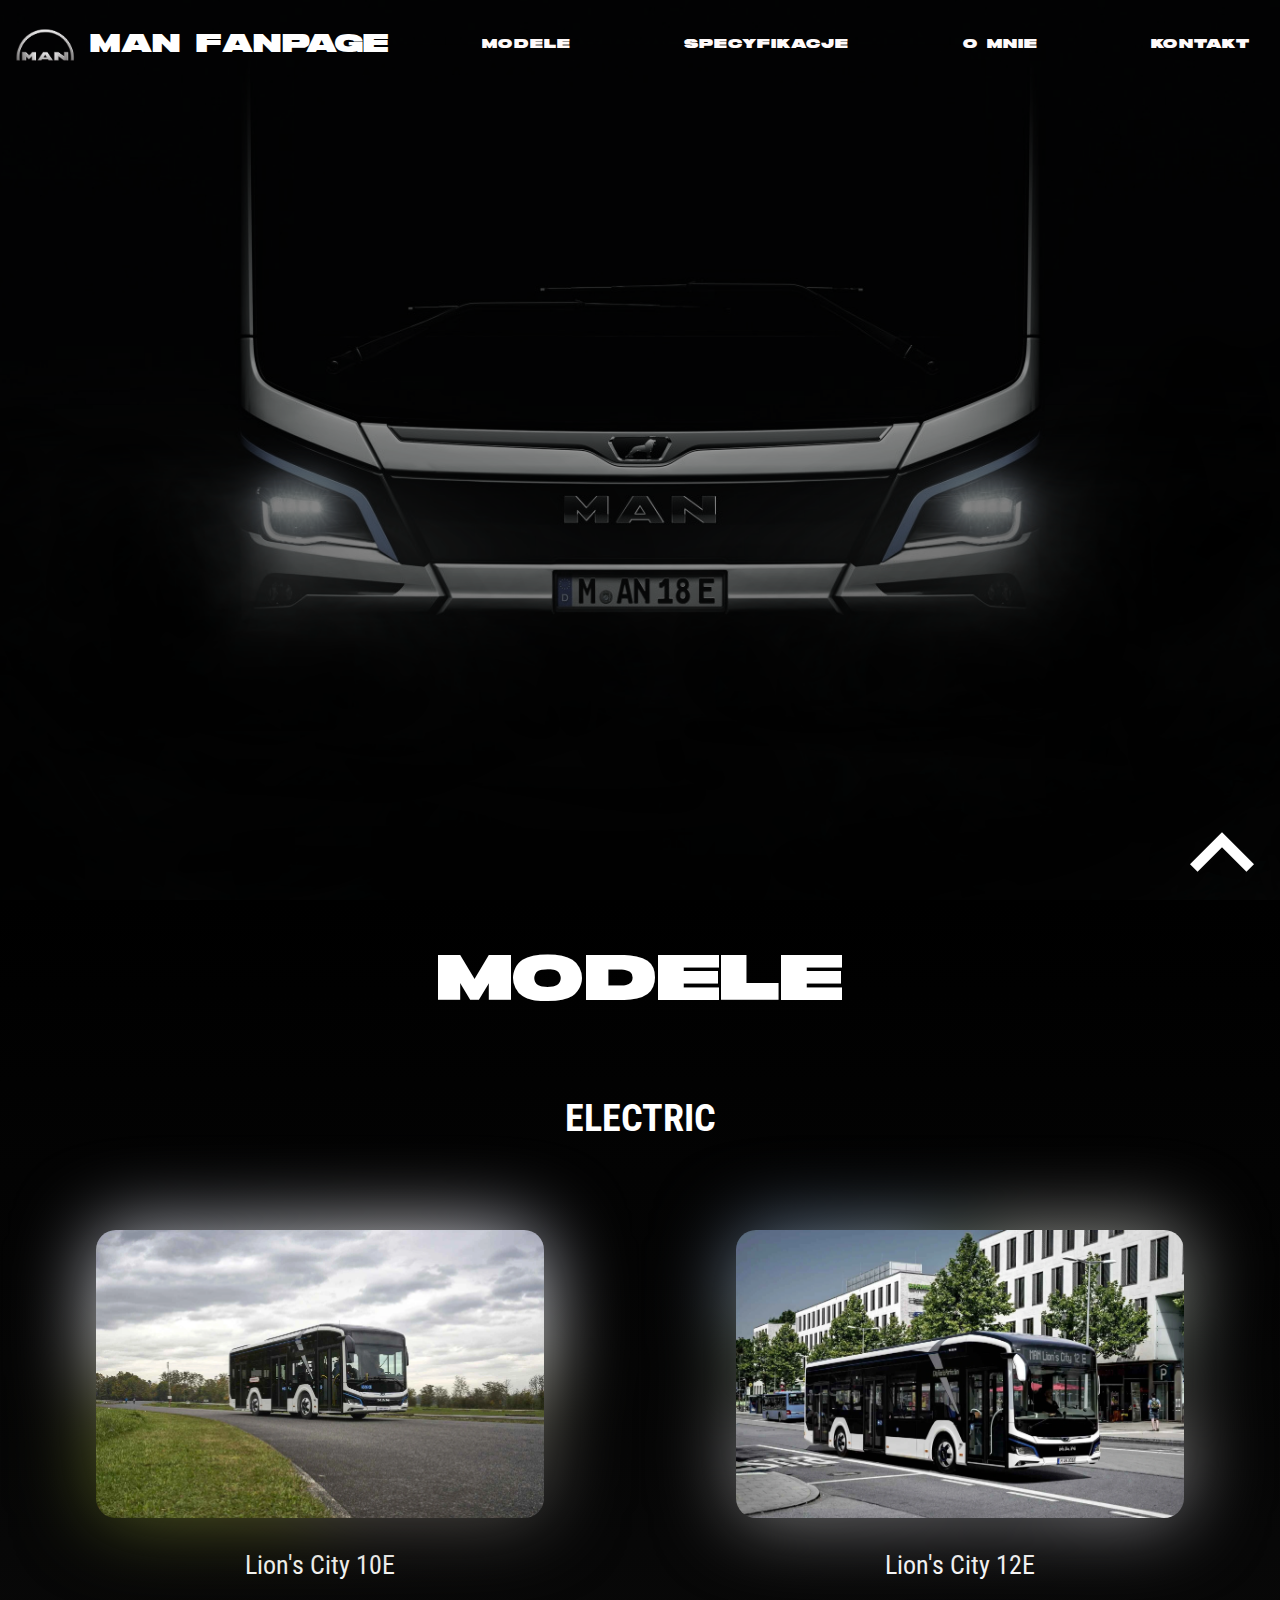
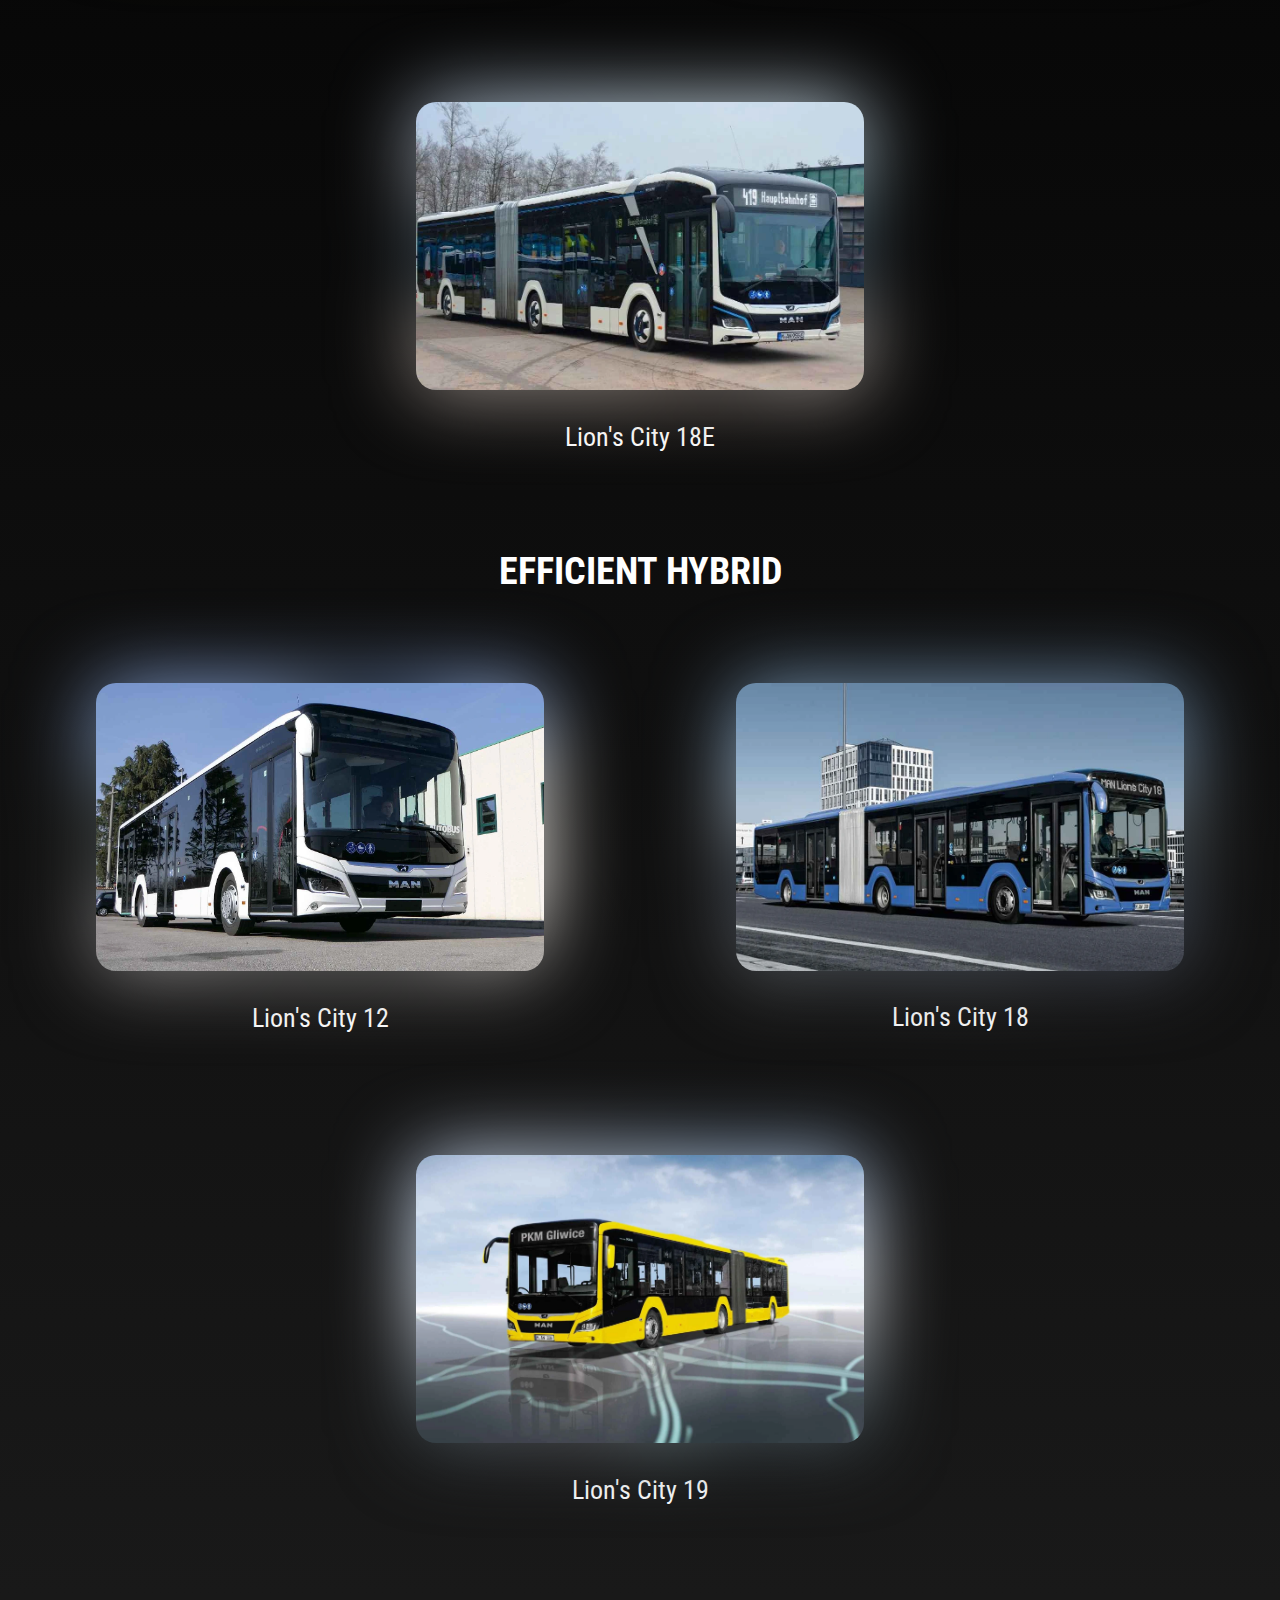
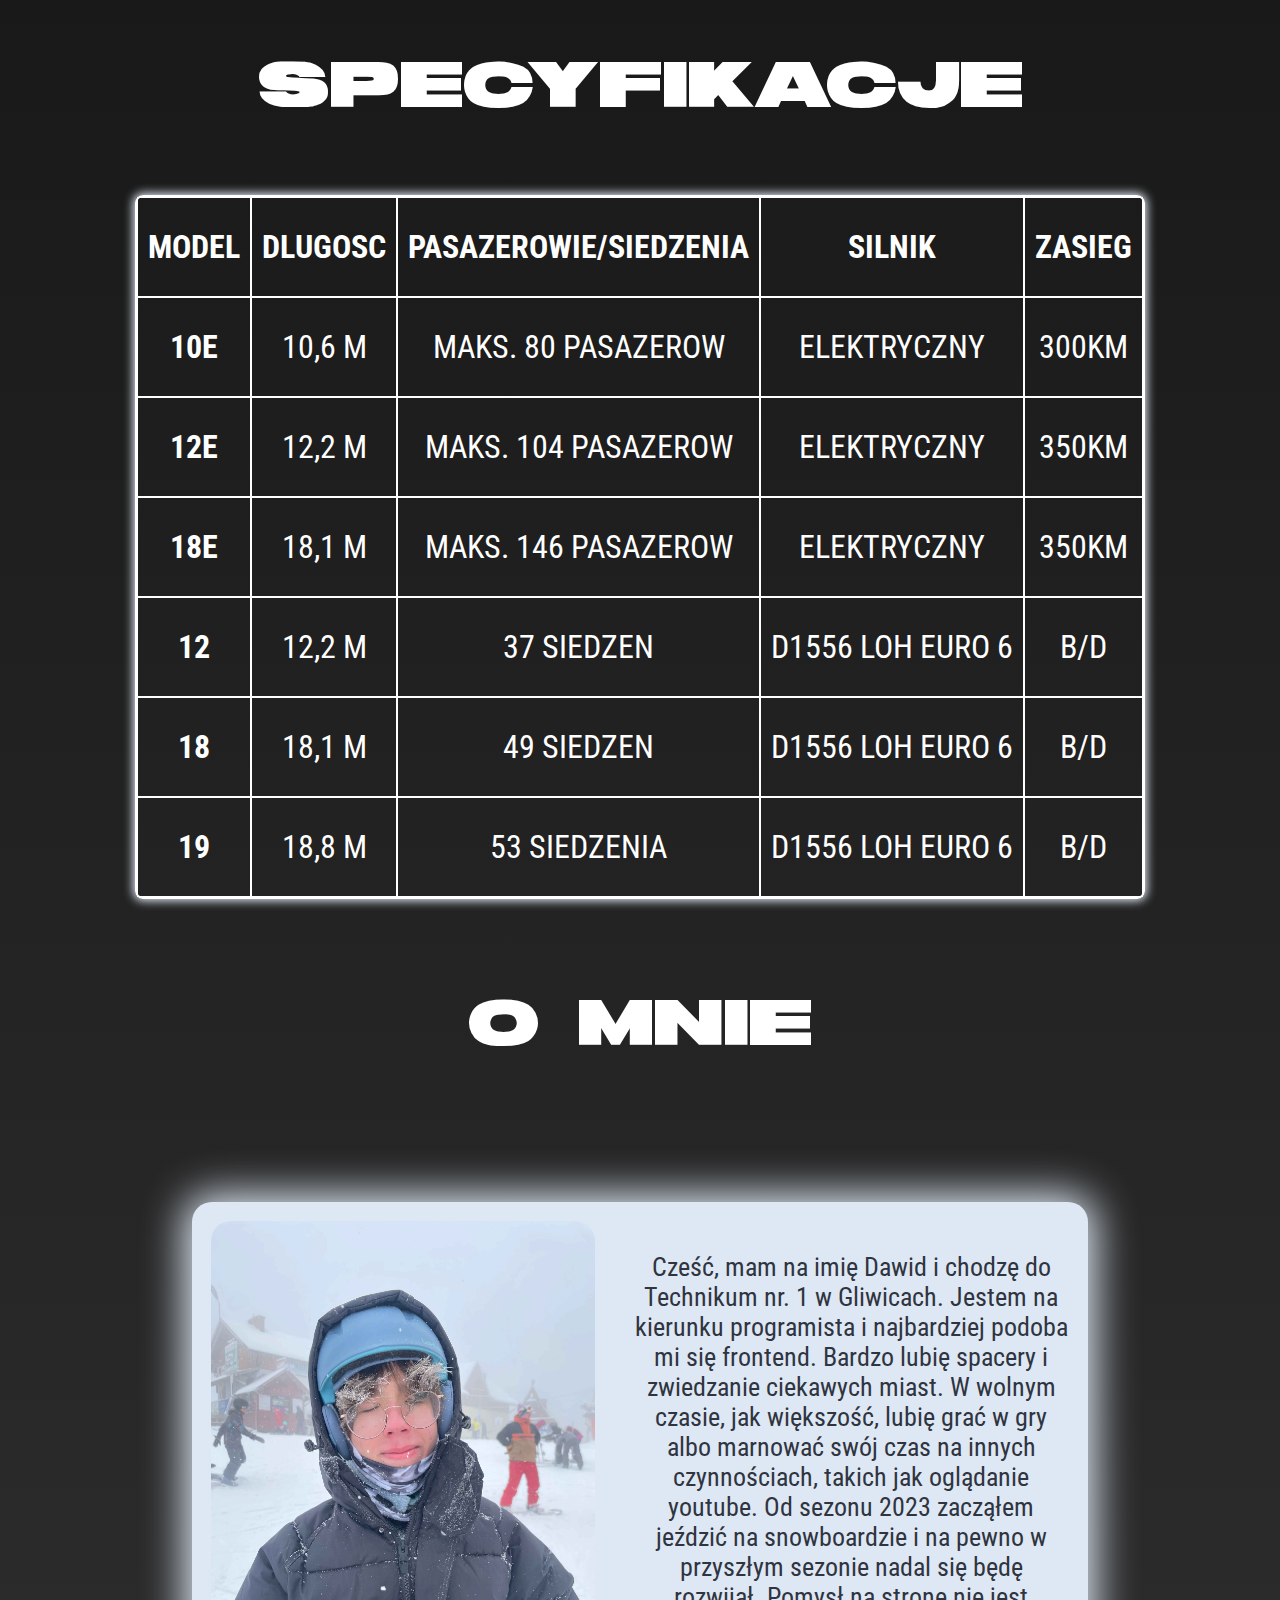
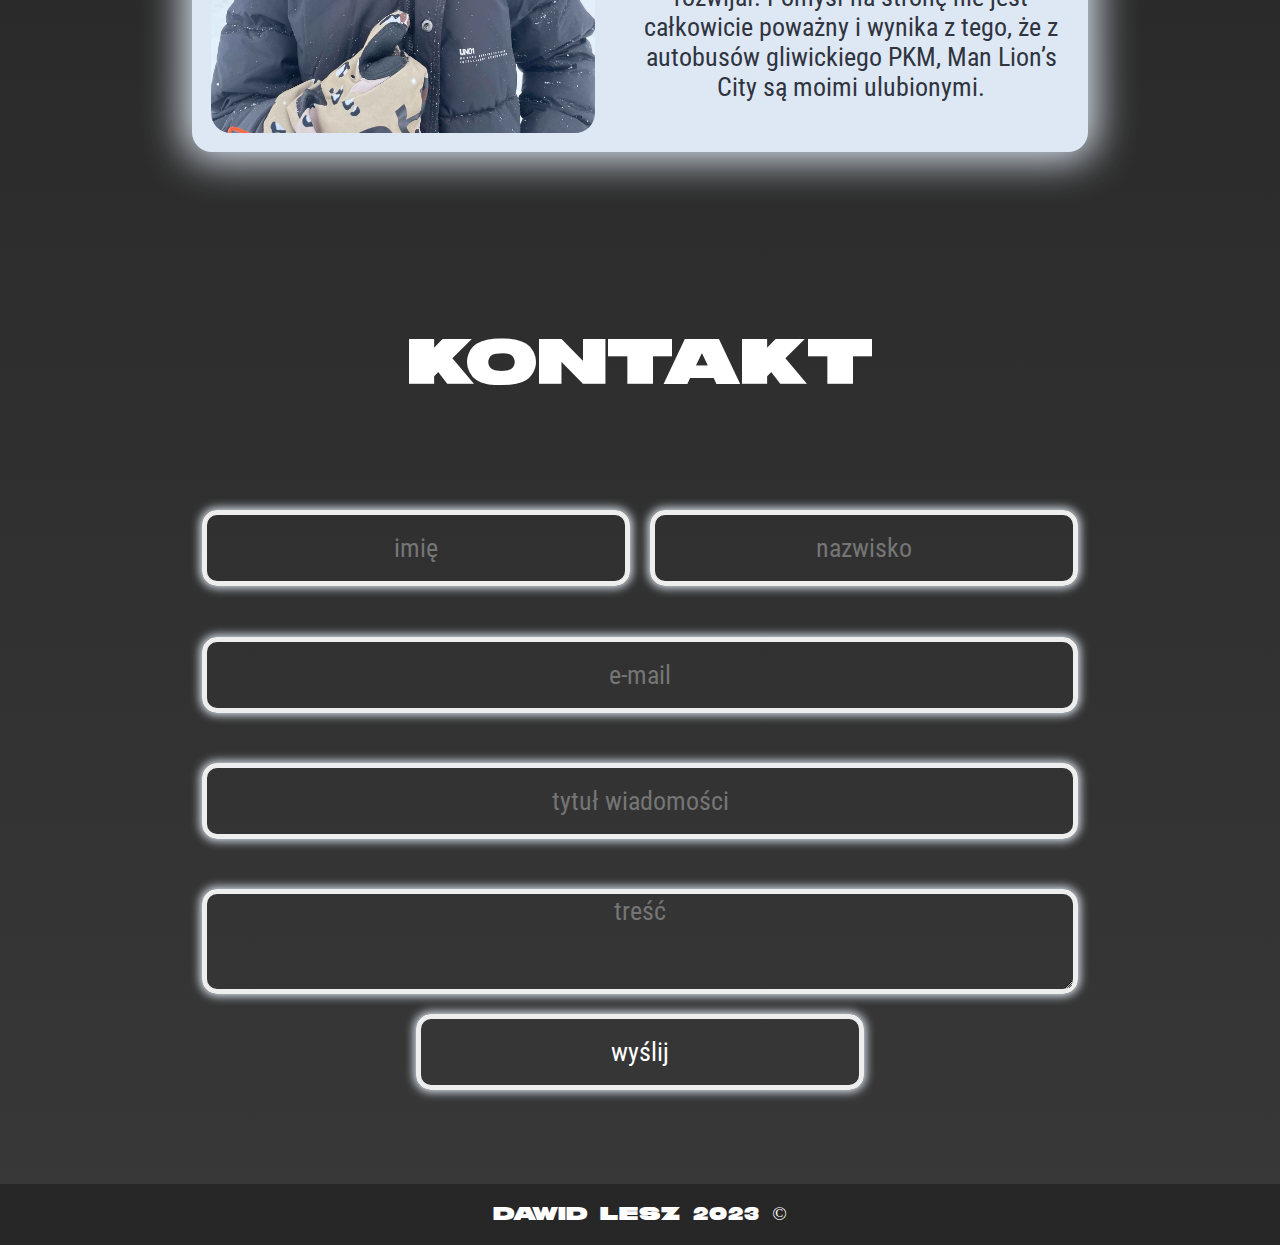
==== index.html @ 887ef013 "corrected mistake with invalid form address" ====
<!DOCTYPE html>
<html lang="pl">
<head>
    <meta charset="UTF-8">
    <meta http-equiv="X-UA-Compatible" content="IE=edge">
    <meta name="viewport" content="width=device-width, initial-scale=1.0">
    <meta name="description" content="MAN Fanpage to strona poświęcona autobusom marki MAN">
    <meta name="keywords" content="man lion's, lion's city, man lion's city, man lion's city hybrid">
    <meta name="theme-color" content="#000"/>
    <title>MAN Fanpage</title>
    <link rel="stylesheet" href="style.css">
    <script src="script.js" defer></script>
</head>
<body>
    <header id="topofpage">
            <nav>
                <div id="logo">
                 <img src="logo.webp" alt="logo man">
                 <h1>MAN FANPAGE</h1>
                </div>
                 <ul>
                    <li><a href="#modele">MODELE</a></li>
                    <li><a href="#specs">SPECYFIKACJE</a></li>
                    <li><a href="#aboutme">O MNIE</a></li>
                    <li><a href="#contact">KONTAKT</a></li>
                 </ul> 
        </nav>
        <img id="backgroundimg" src="poster.webp" alt="background image of man lion's city">
    </header>
        <main>
            <a href="#topofpage" id="arrow">
                <img src="arrow.png" alt="navigation arrow">
            </a>
            
            <section id="modele">
                <h1>MODELE</h1>
                    <article>
                        <h2 id="categ">ELECTRIC</h2>
                        <div>
                            <a href="10E.html">
                                <img class="zdjmod" src="models_img/10E.webp" alt="zdjecie modelu 10E">
                                <img src="models_img/10E.webp" class="shadow" aria-hidden="true">
                            </a>
                        <p>Lion's City 10E</p>
                        </div>
                        <div>
                            <a href="12E.html">
                                <img class="zdjmod" src="models_img/12E.webp" alt="zdjecie modelu 12E">
                                <img src="models_img/12E.webp" class="shadow" aria-hidden="true">
                            </a>
                        <p>Lion's City 12E</p>
                        </div>
                        <div>
                            <a href="18E.html">
                                <img class="zdjmod" src="models_img/18E.webp" alt="zdjecie modelu 18E">
                                <img src="models_img/18E.webp" class="shadow" aria-hidden="true">
                            </a>
                        <p>Lion's City 18E</p>
                        </div>
                    </article>
                    <article>
                        <h2 id="categ">EFFICIENT HYBRID</h2>
                        <div>
                            <a href="12.html">
                                <img class="zdjmod" src="models_img/12.webp" alt="zdjecie modelu 12">
                                <img src="models_img/12.webp" class="shadow" aria-hidden="true">
                            </a>
                        <p>Lion's City 12</p>
                        </div>
                        <div>
                            <a href="18.html">
                                <img class="zdjmod" src="models_img/18.webp" alt="zdjecie modelu 18">
                                <img src="models_img/18.webp" class="shadow" aria-hidden="true">
                            </a>
                        <p>Lion's City 18</p>
                        </div>
                        <div>
                            <a href="19.html">
                                <img class="zdjmod" src="models_img/19.webp" alt="zdjecie modelu 19">
                                <img src="models_img/19.webp" class="shadow" aria-hidden="true">
                            </a>
                        <p>Lion's City 19</p>
                        </div>

                    </article>
            </section>
            
            <section id="specs">
                <h1>SPECYFIKACJE</h1>
                <article>
                    <table cellspacing="0">
                        <tr>
                            <th>MODEL</th>
                            <th>DLUGOSC</th>
                            <th>PASAZEROWIE/SIEDZENIA</th>
                            <th>SILNIK</th>
                            <th>ZASIEG</th>
                        </tr>
                        <tr>
                            <th>10E</th>
                            <td>10,6 M</td>
                            <td>MAKS. 80 PASAZEROW</td>
                            <td>ELEKTRYCZNY</td>
                            <td>300KM</td>
                        </tr>
                        <tr>
                            <th>12E</th>
                            <td>12,2 M</td>
                            <td>MAKS. 104 PASAZEROW</td>
                            <td>ELEKTRYCZNY</td>
                            <td>350KM</td>
                        </tr>
                        <tr>
                            <th>18E</th>
                            <td>18,1 M</td>
                            <td>MAKS. 146 PASAZEROW</td>
                            <td>ELEKTRYCZNY</td>
                            <td>350KM</td>
                        </tr>
                        <tr>
                            <th>12</th>
                            <td>12,2 M</td>
                            <td>37 SIEDZEN</td>
                            <td>D1556 LOH EURO 6</td>
                            <td>B/D</td>
                        </tr>
                        <tr>
                            <th>18</th>
                            <td>18,1 M</td>
                            <td>49 SIEDZEN</td>
                            <td>D1556 LOH EURO 6</td>
                            <td>B/D</td>
                        </tr>
                        <tr>
                            <th>19</th>
                            <td>18,8 M</td>
                            <td>53 SIEDZENIA</td>
                            <td>D1556 LOH EURO 6</td>
                            <td>B/D</td>
                        </tr>
                    </table>
                </article>
            </section>
            
            <section id="aboutme">
                <h1>O MNIE</h1>
                <article>
                    <div>
                        <img src="me.webp" alt="moje zdjecie">
                        <p>Cześć, mam na imię Dawid i chodzę do Technikum nr. 1 w Gliwicach. Jestem na kierunku programista i najbardziej podoba mi się frontend. Bardzo lubię spacery i zwiedzanie ciekawych miast. W wolnym czasie, jak większość, lubię grać w gry albo marnować swój czas na innych czynnościach, takich jak oglądanie youtube. Od sezonu 2023 zacząłem jeździć na snowboardzie i na pewno w przyszłym sezonie nadal się będę rozwijał. Pomysł na stronę nie jest całkowicie poważny i wynika z tego, że z autobusów gliwickiego PKM, Man Lion’s City są moimi ulubionymi. </p>
                    </div>
                </article>
            </section>

            <section id="contact">
                <h1>KONTAKT</h1>
                <article>
                    <form action="https://formsubmit.co/dawidl250207@gmail.com" method="POST">
                        <div>
                        <input type="hidden" name="_next" value="https://dawidlesz.github.io/SchoolProject2023/thanks.html">
                        <input type="hidden" name="_captcha" value="false">
                        <input type="text" id="imie" name="nazwisko" placeholder="imię">
                        <input type="text" id="nazwisko" name="nazwisko" placeholder="nazwisko">
                    </div>
                        <input type="text" id="email" name="email" placeholder="e-mail">
                        <input type="text" id="tytul" name="tytul" placeholder="tytuł wiadomości">
                        <textarea id="tresc" name="tresc" placeholder="treść"></textarea>
                        <input type="submit" id="wyslij" name="wyslij" value="wyślij">
                    </form>
                </article>
            </section>
            <footer>
                <p>DAWID LESZ 2023 &copy</p>
            </footer>
        </main>
        
</body>
</html>
---- style.css ----
@import url("fonts/stylesheet.css");
@import url('https://fonts.googleapis.com/css2?family=Roboto+Condensed:wght@300;400;700&display=swap');

/* width */
::-webkit-scrollbar {
    width: 20px;
    background-color: black;
}

/* Track */
::-webkit-scrollbar-track {
    background-color: rgb(0, 0, 0);
}

/* Handle */
::-webkit-scrollbar-thumb {
    background: #EEEEEE;
}

/* Handle on hover */
::-webkit-scrollbar-thumb:hover {
    background: #a8a8a8;
}

.resize-animation-stopper * {
    animation: none !important;
    transition: none !important;
  }

html {
    scroll-behavior: smooth;
}

header {
    height: 100vh;
}

body {
    margin: 0;
    overflow-x: hidden;
}

nav * {
    font-family: 'NF Ultra';
}

nav {
    display: flex;
    color: white;
    align-items: center;
    white-space: nowrap;
    justify-content: space-between;
    height: 10%;
}

#logo img {
    width: 7vw;
    height: 100%;
}

#logo {
    display: flex;
    align-items: center;
    width: fit-content;
    margin: 0;
    justify-content: space-evenly;
}

#logo h1 {
    font-size: 2vw;
}

ul {
    display: flex;
    list-style-type: none;
    justify-content: space-between;
    width: 60%;
    margin-right: 30px;
    font-size: 1vw;
    -webkit-user-select: none; /* Safari */
    -ms-user-select: none; /* IE 10 and IE 11 */
    user-select: none; /* Standard syntax */
}

nav a {
    text-decoration: none;
    color: white;

    display: inline-block;
    position: relative;
    color: snow;
}

nav a::after{
    margin-top: 5vh;
    content: "";
    position: absolute;
    width: 100%;
    transform: scaleX(0);
    height: 0.10vw;
    left: 0;
    bottom: 0;
    background-color: snow;
    transform-origin: bottom right;
    transition: transform 0.25s ease-out;
}

nav a:hover::after{
    margin-top: 5vh;
    transform: scaleX(1);
    transform-origin: bottom left;
}

#backgroundimg {
    position: absolute;
    top: 0;
    left: 0;
    z-index: -1;
    height: 100vh;
    width: 100vw;
    object-fit: cover;
    
}

main * {
    font-family: 'NF Ultra';
}

main {
    display: flex;
    flex-direction: column;
    background: linear-gradient(#000, #383838);
    color: white;
    justify-content: center;
}


#arrow {

    position: fixed;
    bottom: 2vh;
    right: 2vw;
    filter: invert(100%);
    z-index: 3;
}

#arrow img {
    width: 5vw;
    height: 100%;
}

section {
    margin-top: 3vw;
    display: flex;
    flex-wrap: wrap;
    min-height: 100vh;
}

#modele{
    margin-top: 0;
}

hr {
    flex-basis: 100%;
    height: 2px;
    background-color: #EEEEEE;
}

section h1 {
    flex-basis: 100%;
    width: fit-content;
    text-align: center;
    font-size: 5vw;
}

article * {
    font-family: 'Roboto Condensed', sans-serif;
}

article {

    display: flex;
    flex-wrap: wrap;
    text-align: center;
    width: 100vw;
    justify-content: space-around;
    row-gap: 20px;
    height: fit-content;
}

.zdjmod {
    width: 35vw;
    height: fit-content;
    border-radius: 20px;
    position: relative;
    z-index: 2;
    transition: all 1s;
}

.zdjmod:hover {
    transform: scale(1.1);
    transition: all 1s;
    opacity: 20%;
}



#modele article div {
    flex-basis: 30%;
    gap: 10px;
    padding: 3%;
    font-size: 2vw;
}

#categ {
    flex-basis: 100%;
    font-size: 3vw;
}

.shadow {
    position: absolute;
    margin-left: -35vw;
    z-index: 1;
    -webkit-filter: blur(40px);
    filter: blur(40px);
    width: 35vw;
    height: fit-content;
    border-radius: 20px;
}



table td,
th {
    border: 1px solid white;
    padding: 10px;
}


table tr {
    height: 100px;
}

table {
    border: 2px solid white;
    box-shadow: 0px 0px 10px 2px #DEE8F4;
    border-radius: 8px;
}

#gallery img {
    border-radius: 10px;
    border: 5px solid white;
    width: 60vw;
    height: 35vw;
}

#gallery article {
    display: flex;
}



#specs article {
    align-self: center;
}

table tr {
    font-size: 2.5vw;
}



#aboutme img {
    width: 30vw;
    height: fit-content;
    flex-basis: 30%;
    border-radius: 20px;
    margin: 1.5vw;
}

#aboutme div {
    border-radius: 20px;
    display: flex;
    align-items: center;
    justify-content: space-between;
    background-color: #DEE8F4;
    width: 70vw;
    height: fit-content;
    font-size: 2vw;
    flex-wrap: nowrap;
    color: #2F343F;
    box-shadow: 0px 0px 40px 8px #DEE8F4;
    transition: all 1s;
}

#aboutme div:hover {
    transform: scale(1.05);
    transition: all 1s;
}

#aboutme p {
    flex-basis: 60%;
    padding: 20px;
}


form {
    display: flex;
    flex-wrap: wrap;
    width: 70vw;
    min-height: 70vh;
}


#imie {
    flex-basis: 50%;
}

#nazwisko {
    flex-basis: 50%;
}

#email {
    flex-basis: 100%;
}

#tytul {
    flex-basis: 100%;
}

#tresc {
    flex-basis: 100%;
}

#wyslij {
    flex-basis: 50%;
    margin-left: auto;
    margin-right: auto;
}

#wyslij:active {
    transform: translateY(5px);
}

form input,
textarea {
    border-radius: 15px;
    text-align: center;
    margin: 10px;
    border: 5px solid #EEEEEE;
    background-color: rgb(0, 0, 0, 0);
    color: white;
    font-size: 2vw;
    box-shadow: 0px 0px 10px 2px #DEE8F4;
}

form input {
    height: fit-content;
    padding: 2vh;
}

form div {
    display: flex;
    flex-wrap: nowrap;
    width: 70vw;
}

footer {
    display: flex;
    align-items: center;
    justify-content: center;
    background-color: rgba(0, 0, 0, 0.3);
    font-size: 1.5vw;
}
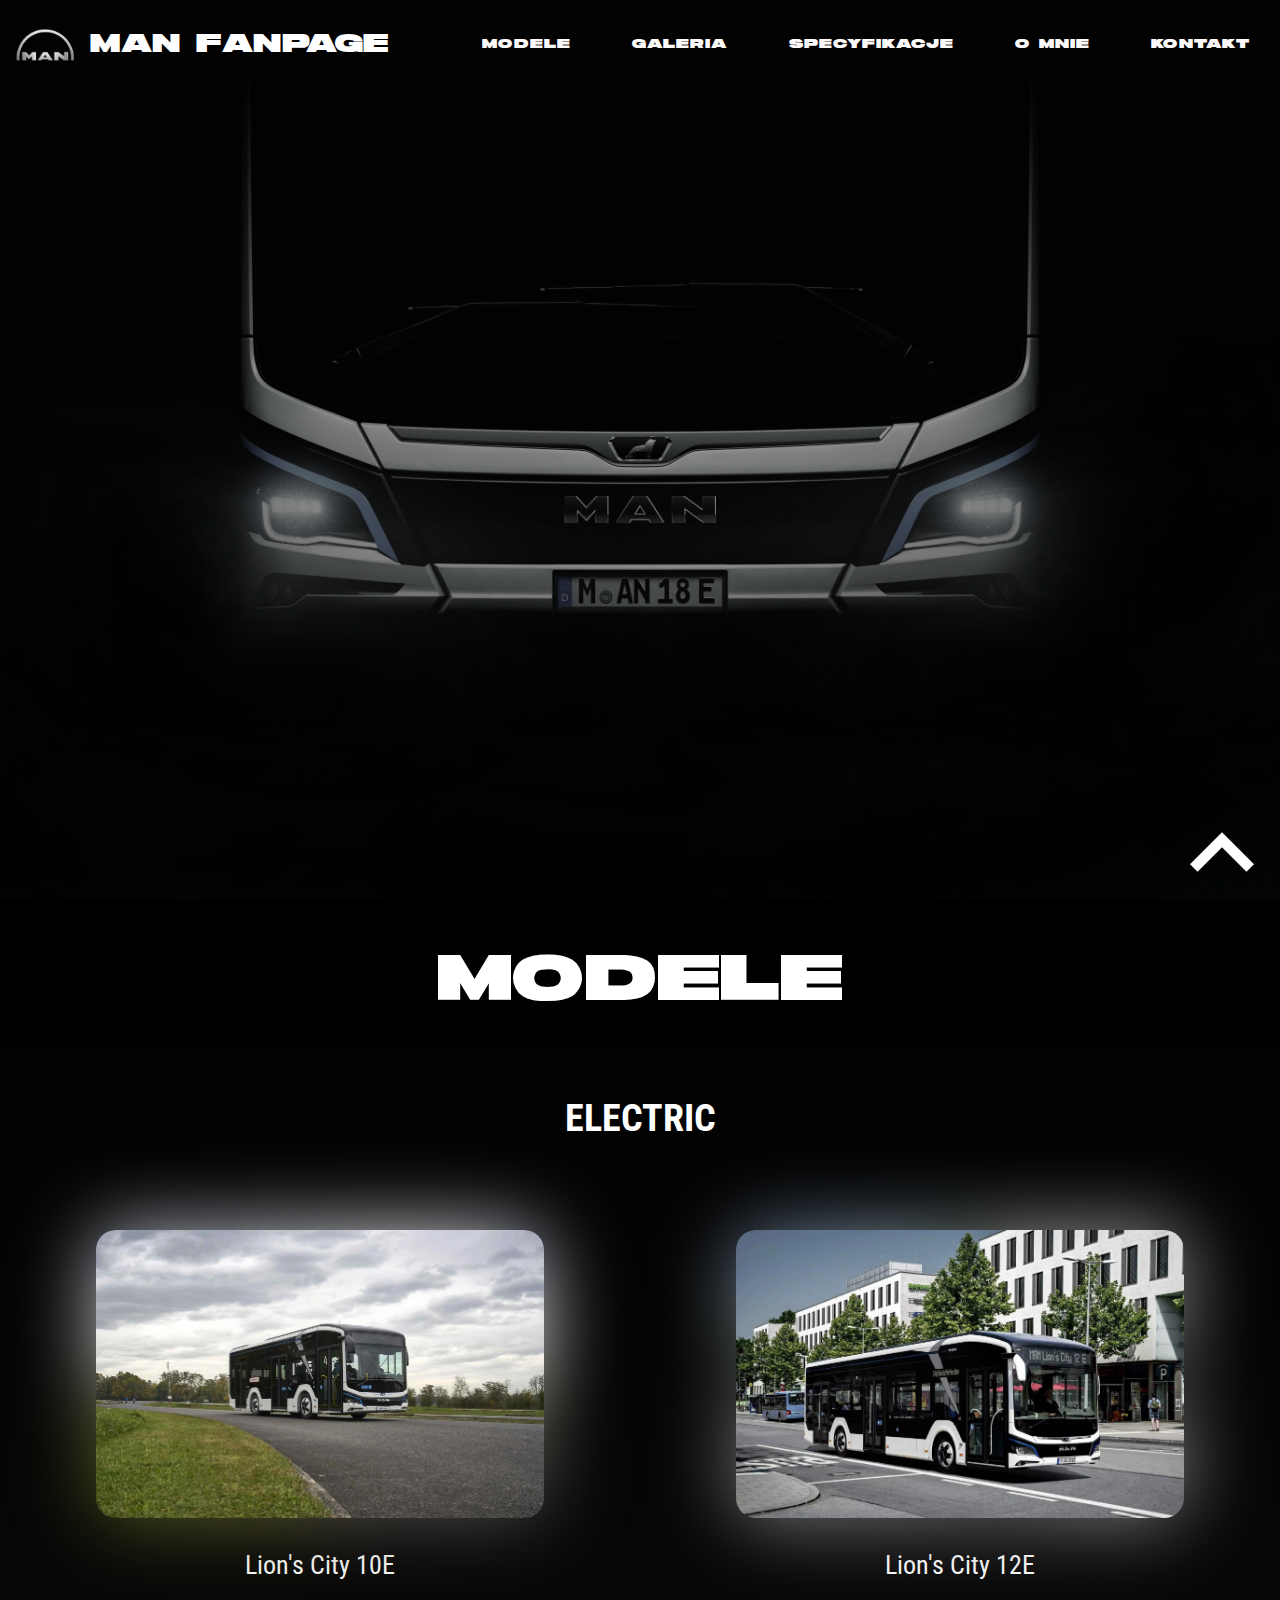
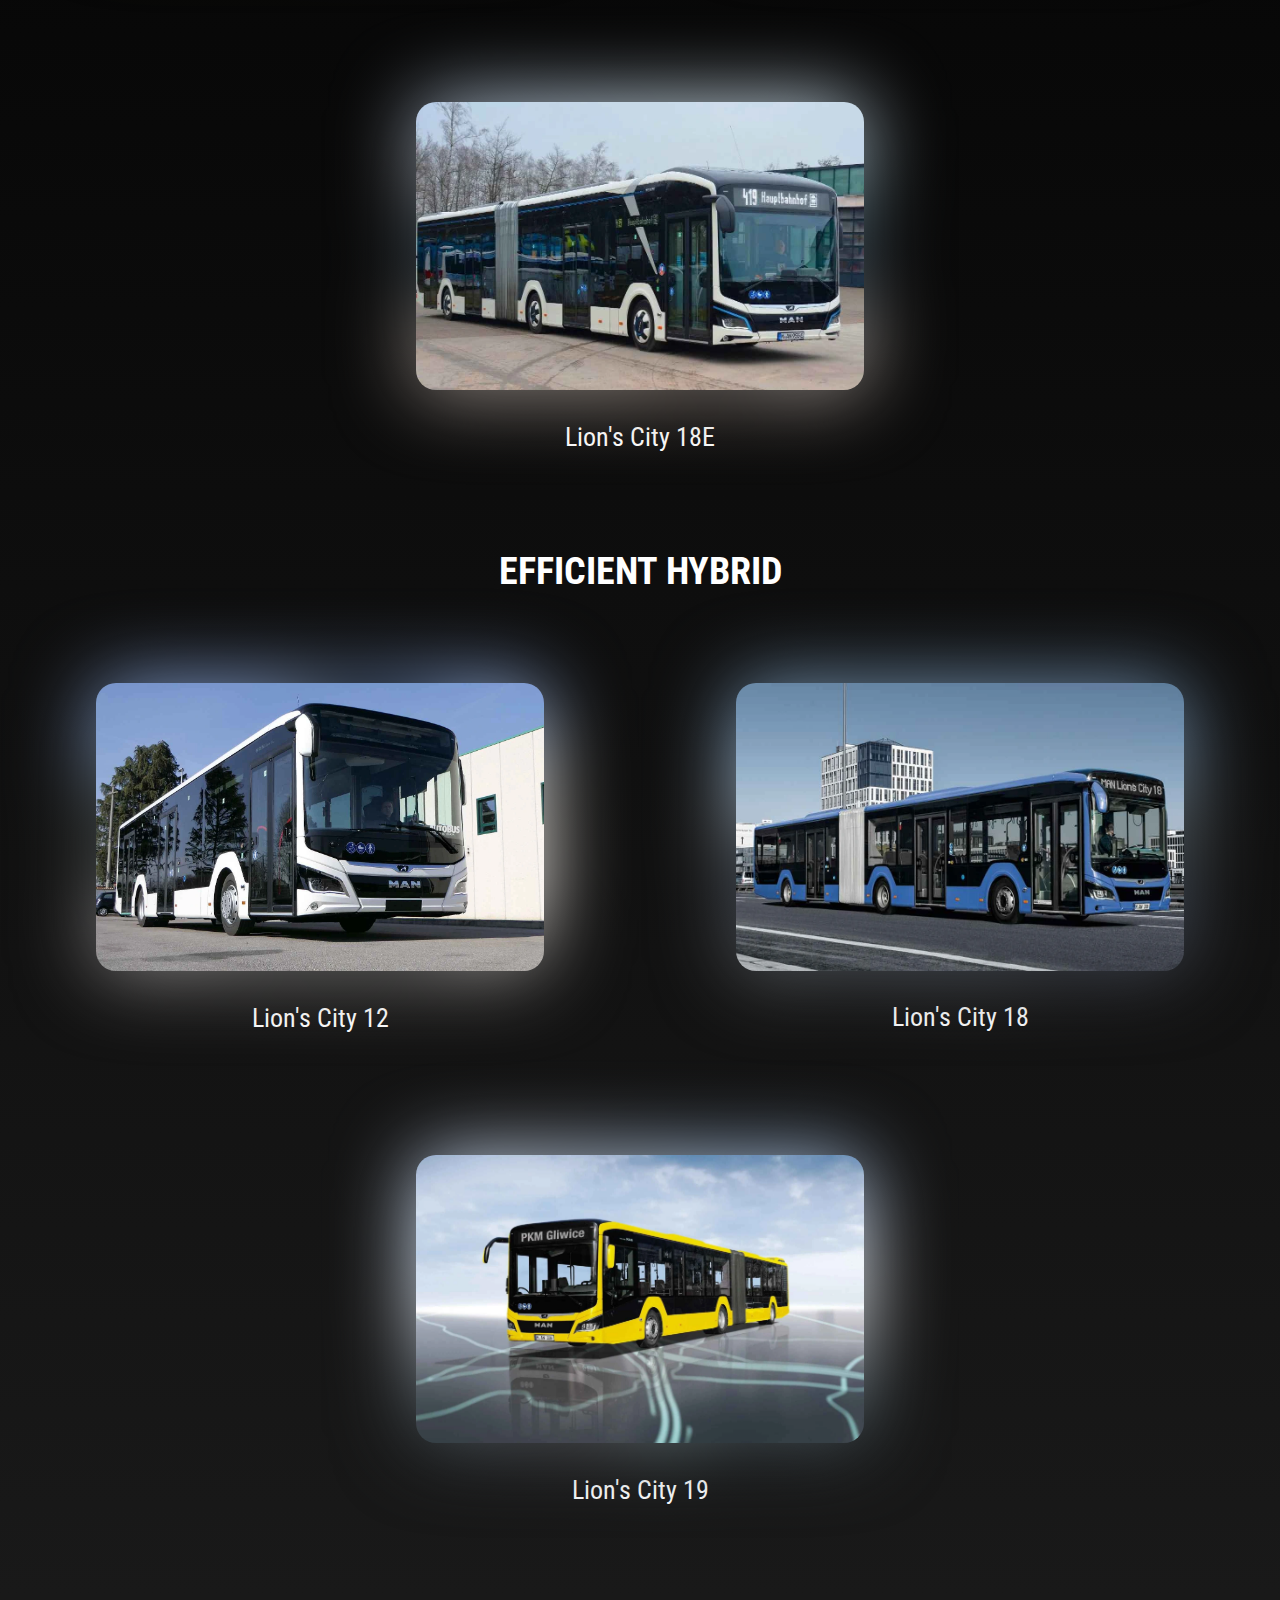
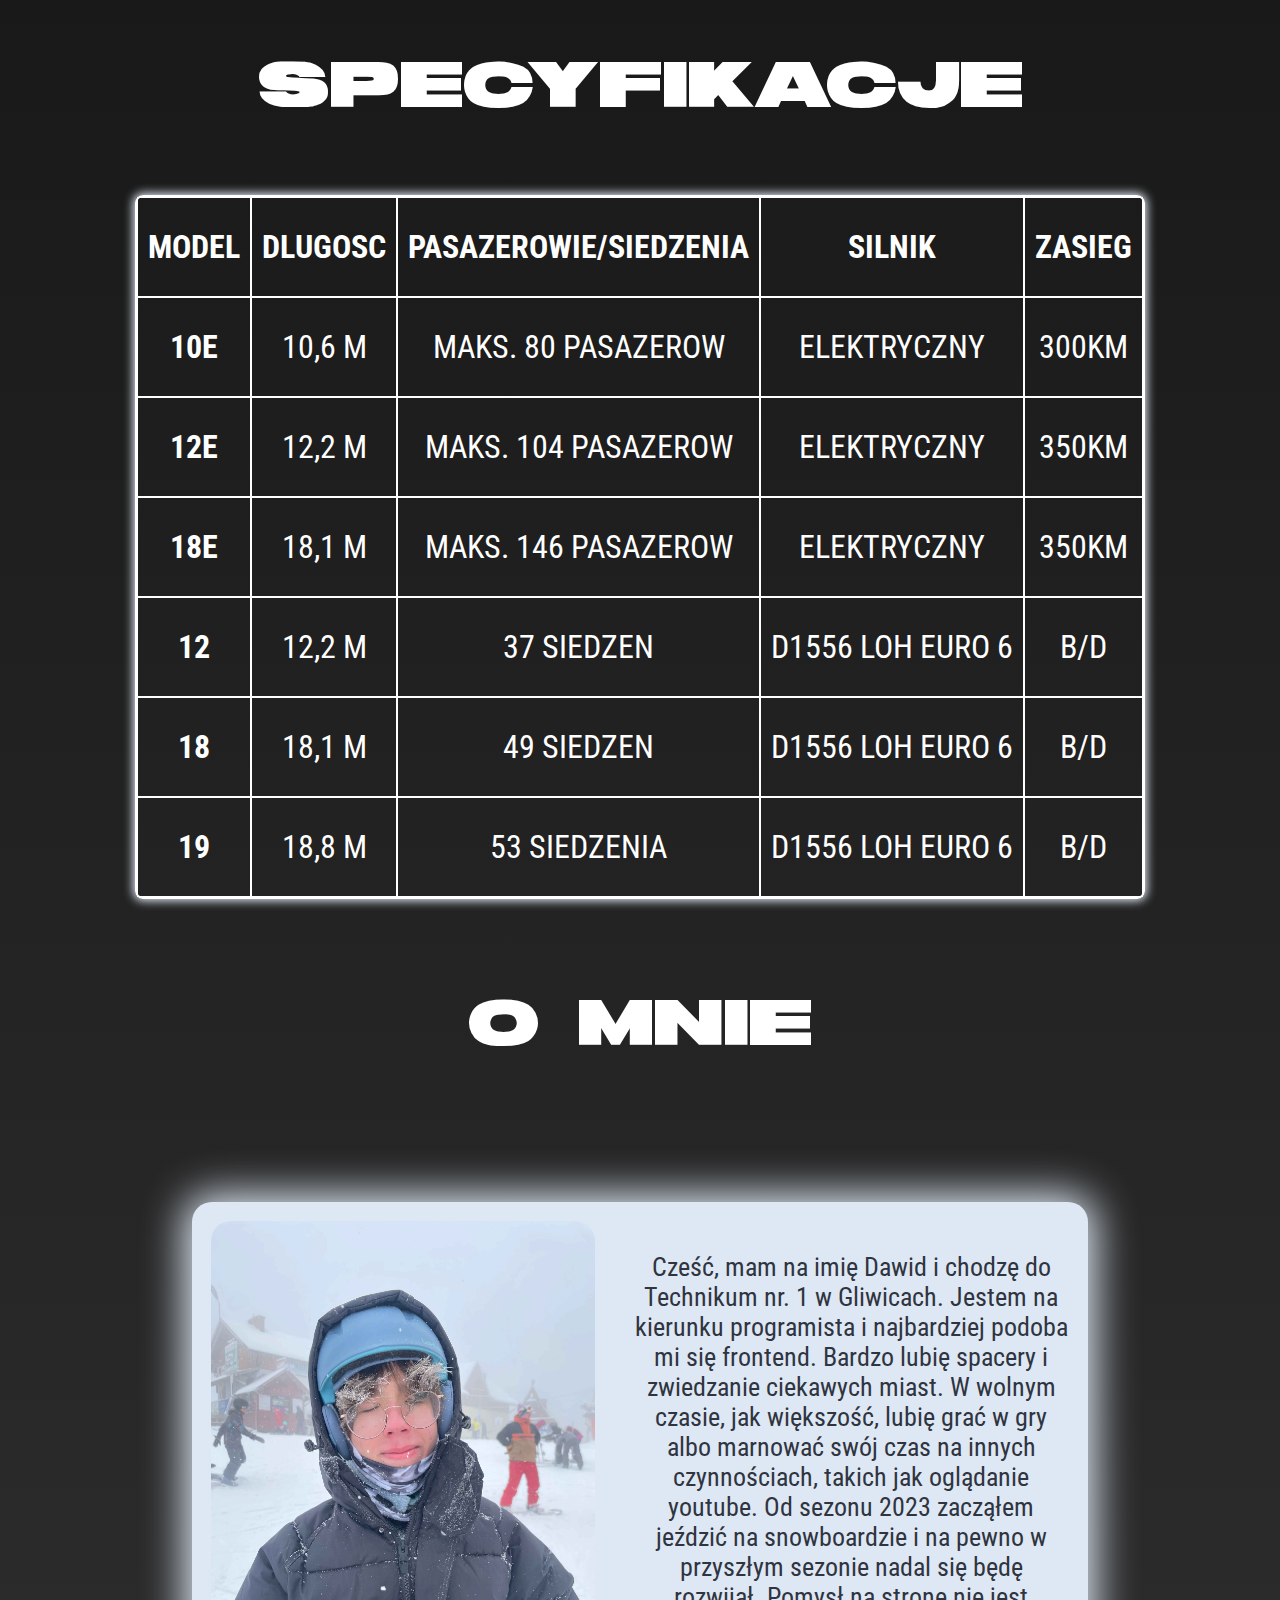
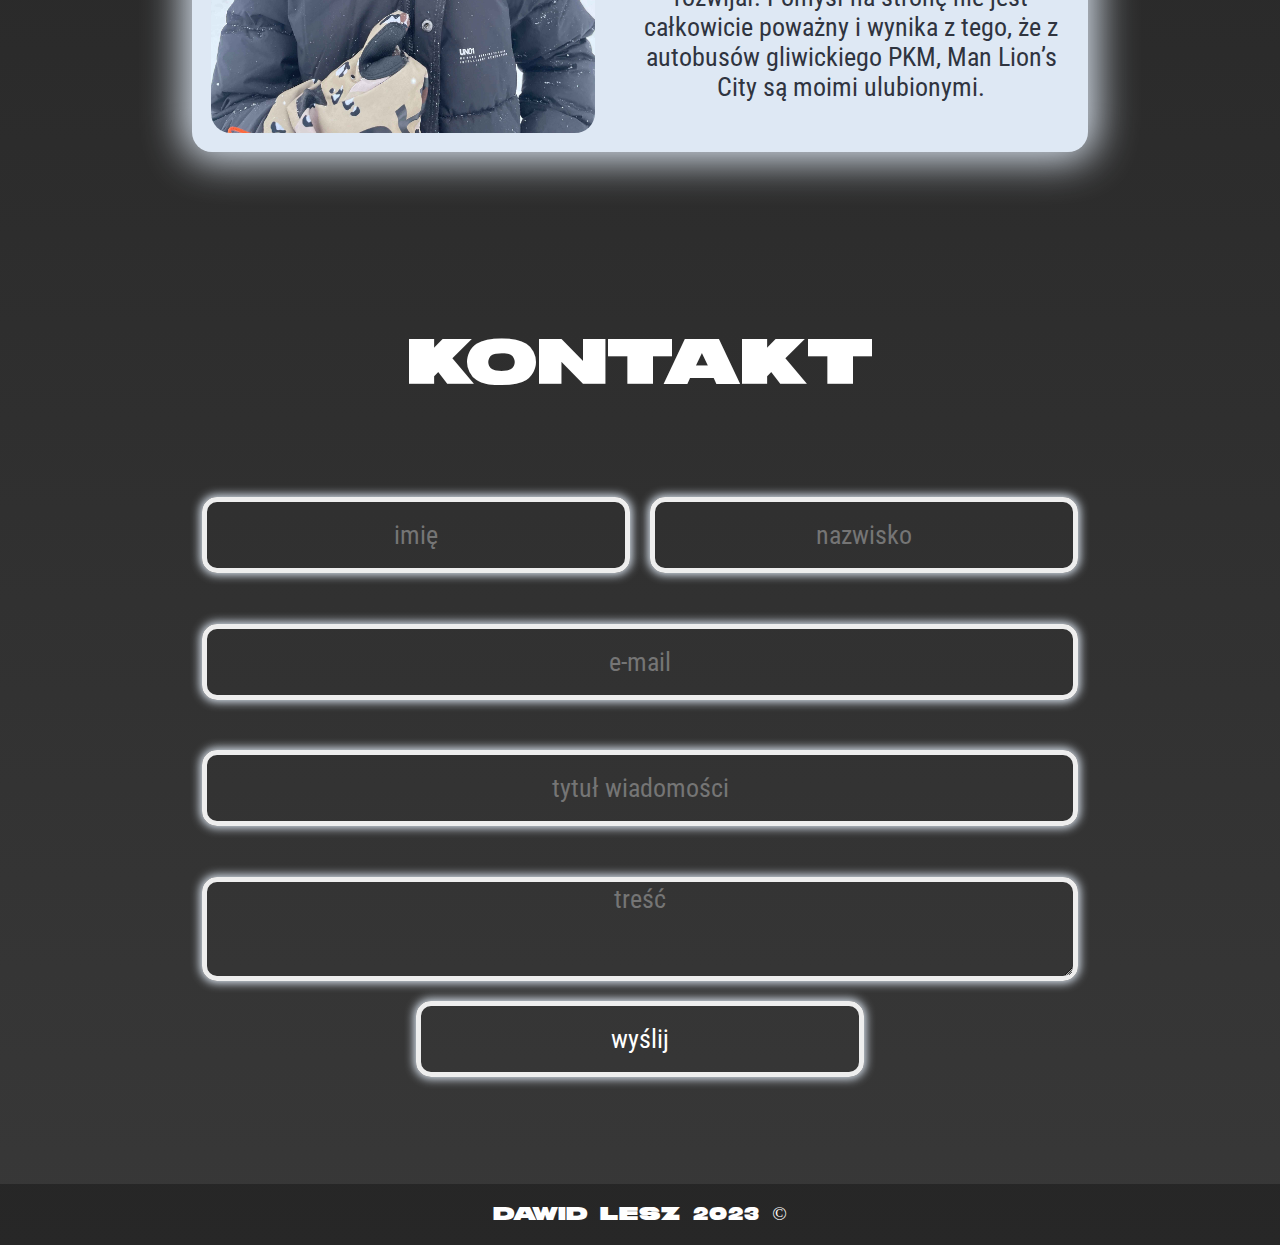
==== commit b465016a: "changed gallery a lot" ====
--- a/index.html
+++ b/index.html
@@ -20,6 +20,7 @@
                 </div>
                  <ul>
                     <li><a href="#modele">MODELE</a></li>
+                    <li><a href="10E.html">GALERIA</a></li>
                     <li><a href="#specs">SPECYFIKACJE</a></li>
                     <li><a href="#aboutme">O MNIE</a></li>
                     <li><a href="#contact">KONTAKT</a></li>
@@ -155,17 +156,15 @@
             <section id="contact">
                 <h1>KONTAKT</h1>
                 <article>
-                    <form action="https://formsubmit.co/dawidl250207@gmail.com" method="POST">
+                    <form action="thanks.html">
                         <div>
-                        <input type="hidden" name="_next" value="https://dawidlesz.github.io/SchoolProject2023/thanks.html">
-                        <input type="hidden" name="_captcha" value="false">
                         <input type="text" id="imie" name="nazwisko" placeholder="imię">
                         <input type="text" id="nazwisko" name="nazwisko" placeholder="nazwisko">
                     </div>
                         <input type="text" id="email" name="email" placeholder="e-mail">
                         <input type="text" id="tytul" name="tytul" placeholder="tytuł wiadomości">
                         <textarea id="tresc" name="tresc" placeholder="treść"></textarea>
-                        <input type="submit" id="wyslij" name="wyslij" value="wyślij">
+                        <input type="submit" id="wyslij" name="wyslij" value="wyślij" >
                     </form>
                 </article>
             </section>
--- a/style.css
+++ b/style.css
@@ -29,6 +29,15 @@
 
 html {
     scroll-behavior: smooth;
+}
+
+img{
+    user-drag: none;
+    -webkit-user-drag: none;
+    user-select: none;
+    -moz-user-select: none;
+    -webkit-user-select: none;
+    -ms-user-select: none;
 }
 
 header {
@@ -69,6 +78,9 @@
 #logo h1 {
     font-size: 2vw;
 }
+
+
+
 
 ul {
     display: flex;
@@ -81,6 +93,7 @@
     -ms-user-select: none; /* IE 10 and IE 11 */
     user-select: none; /* Standard syntax */
 }
+
 
 nav a {
     text-decoration: none;
@@ -365,6 +378,10 @@
     width: 70vw;
 }
 
+form{
+    margin-bottom: 2vw;
+}
+
 footer {
     display: flex;
     align-items: center;
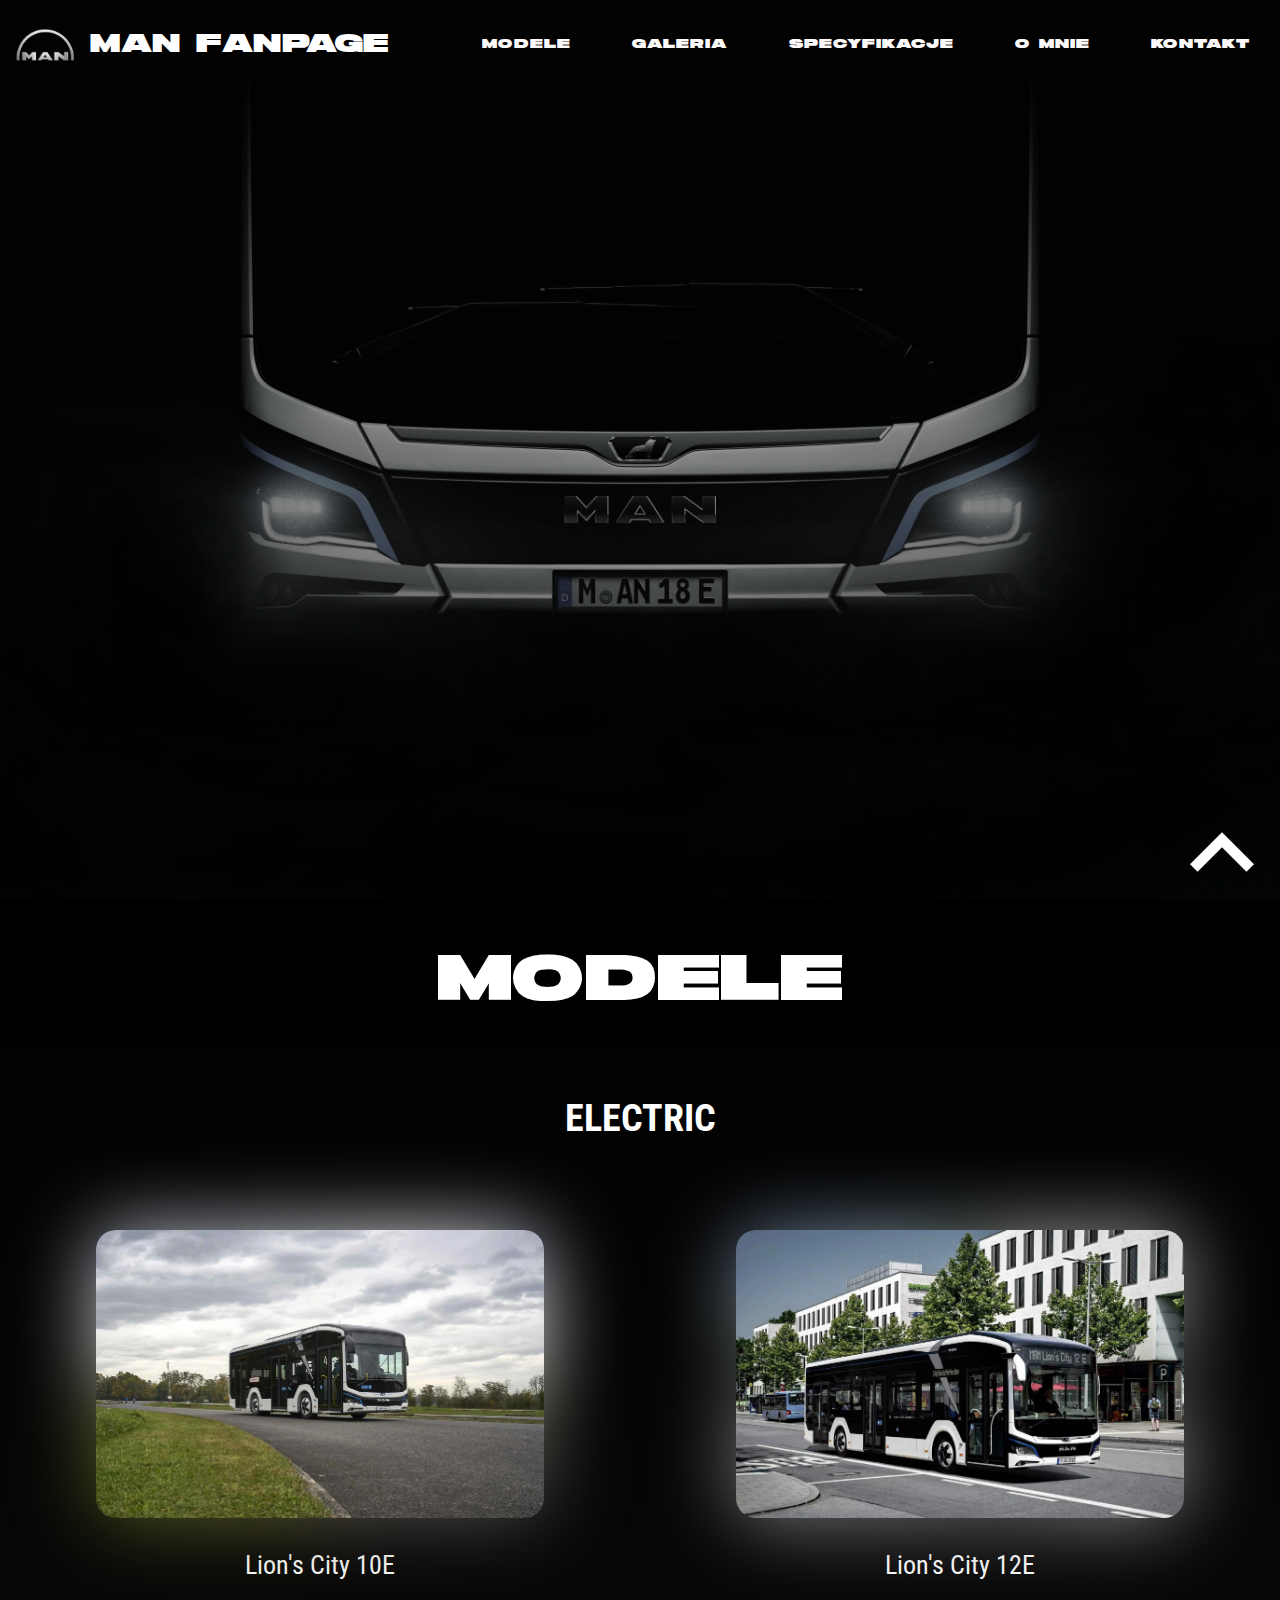
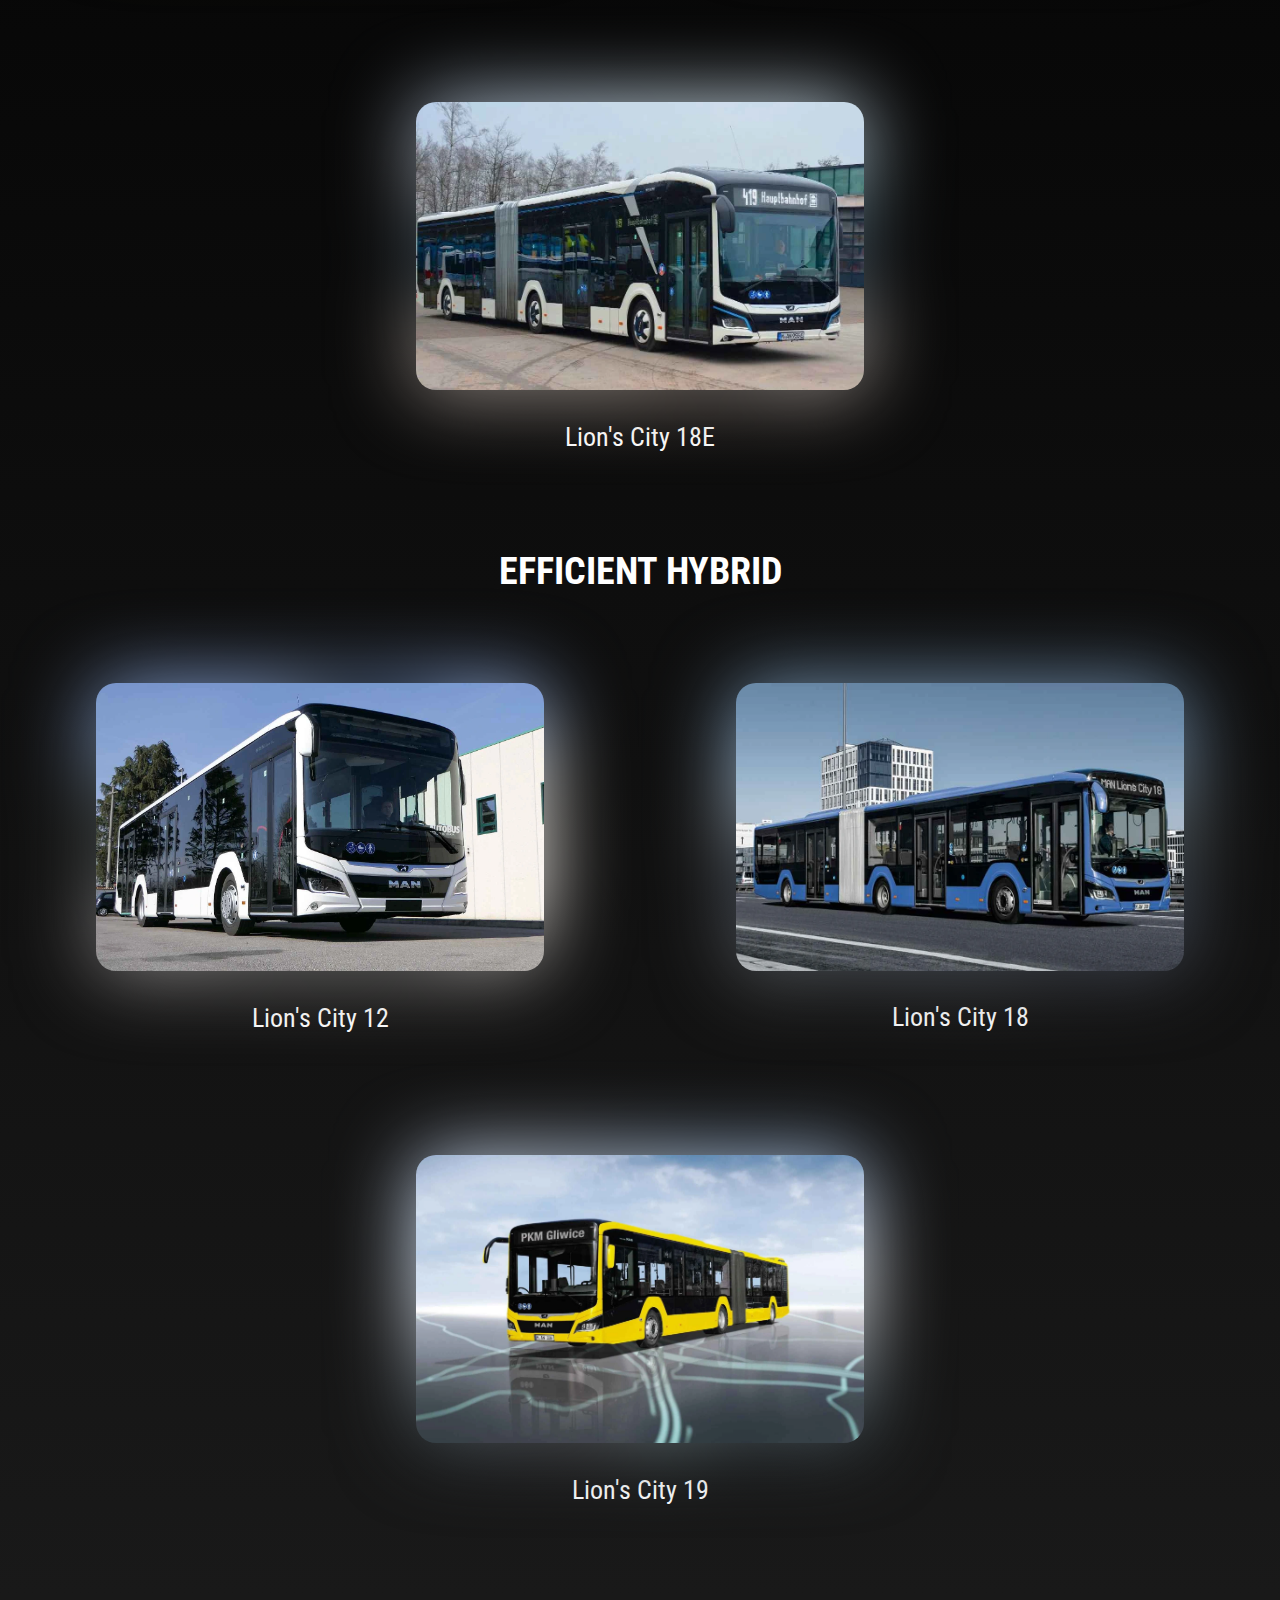
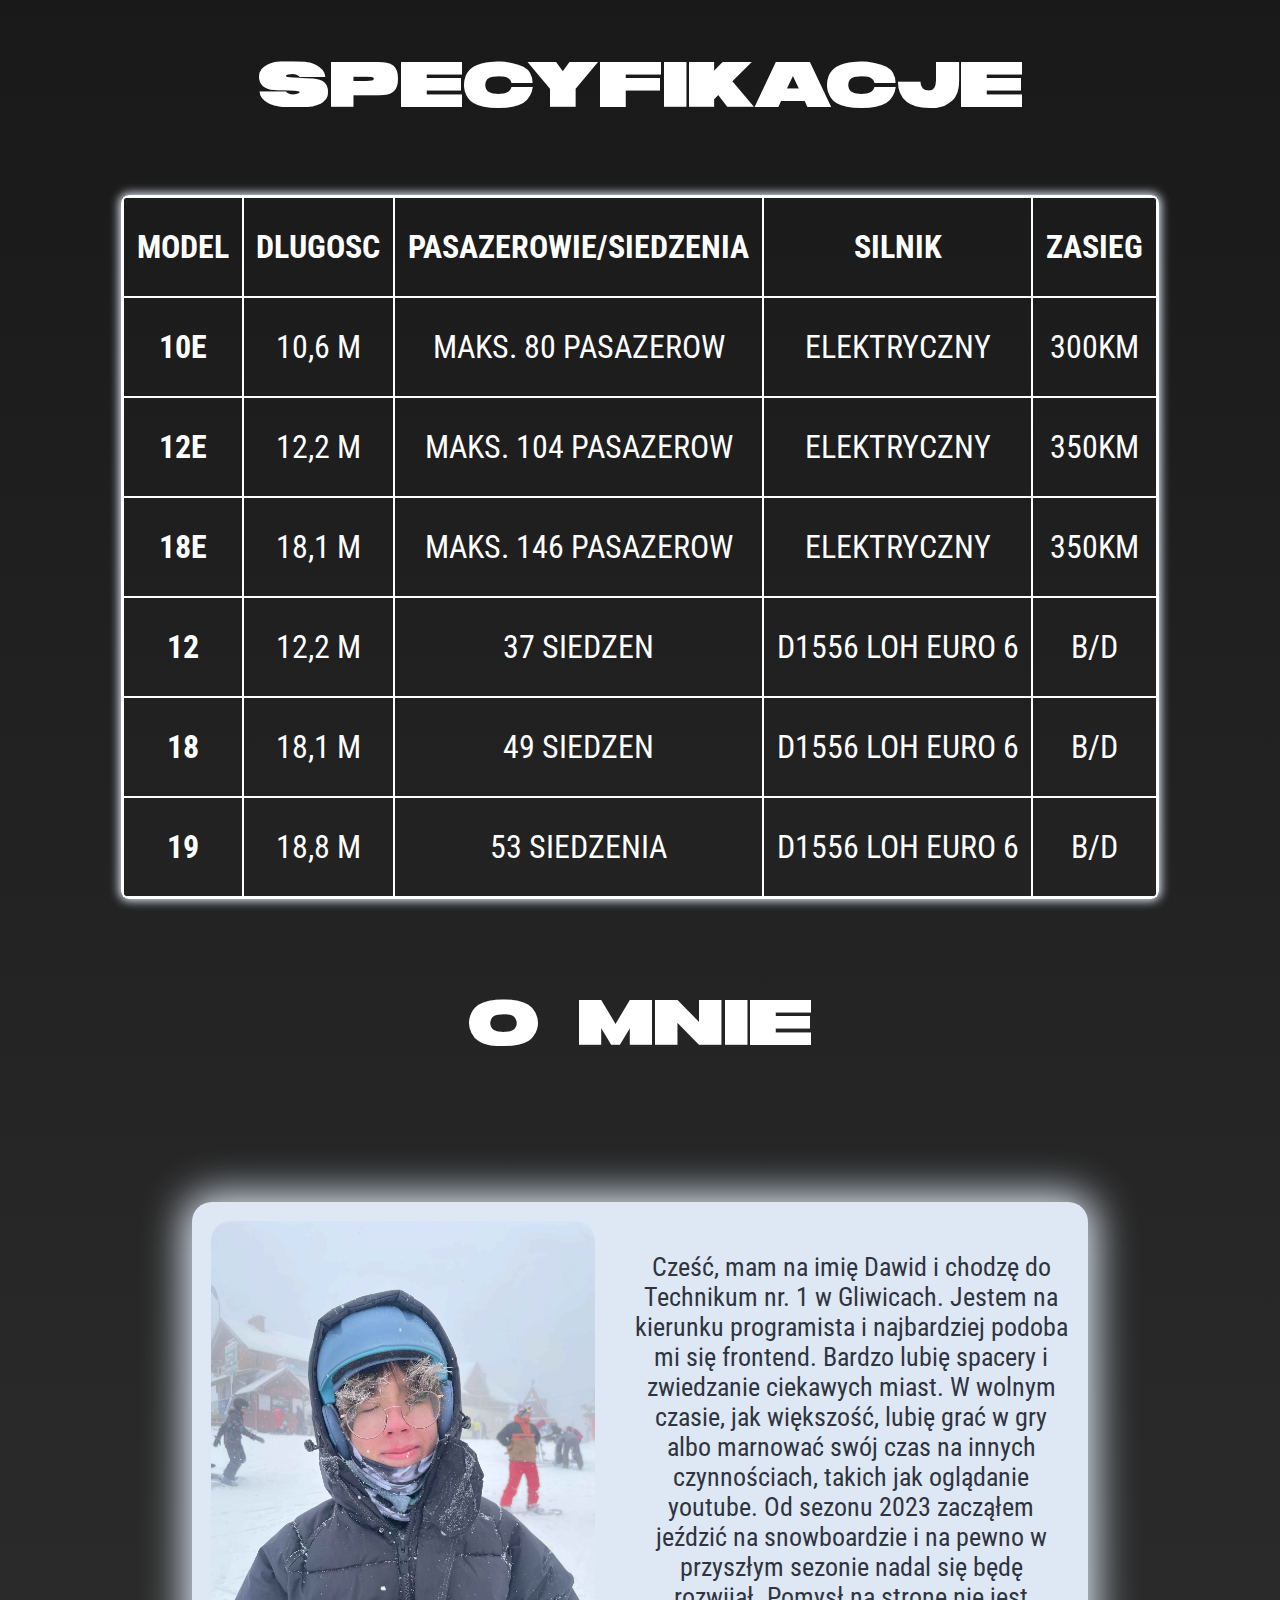
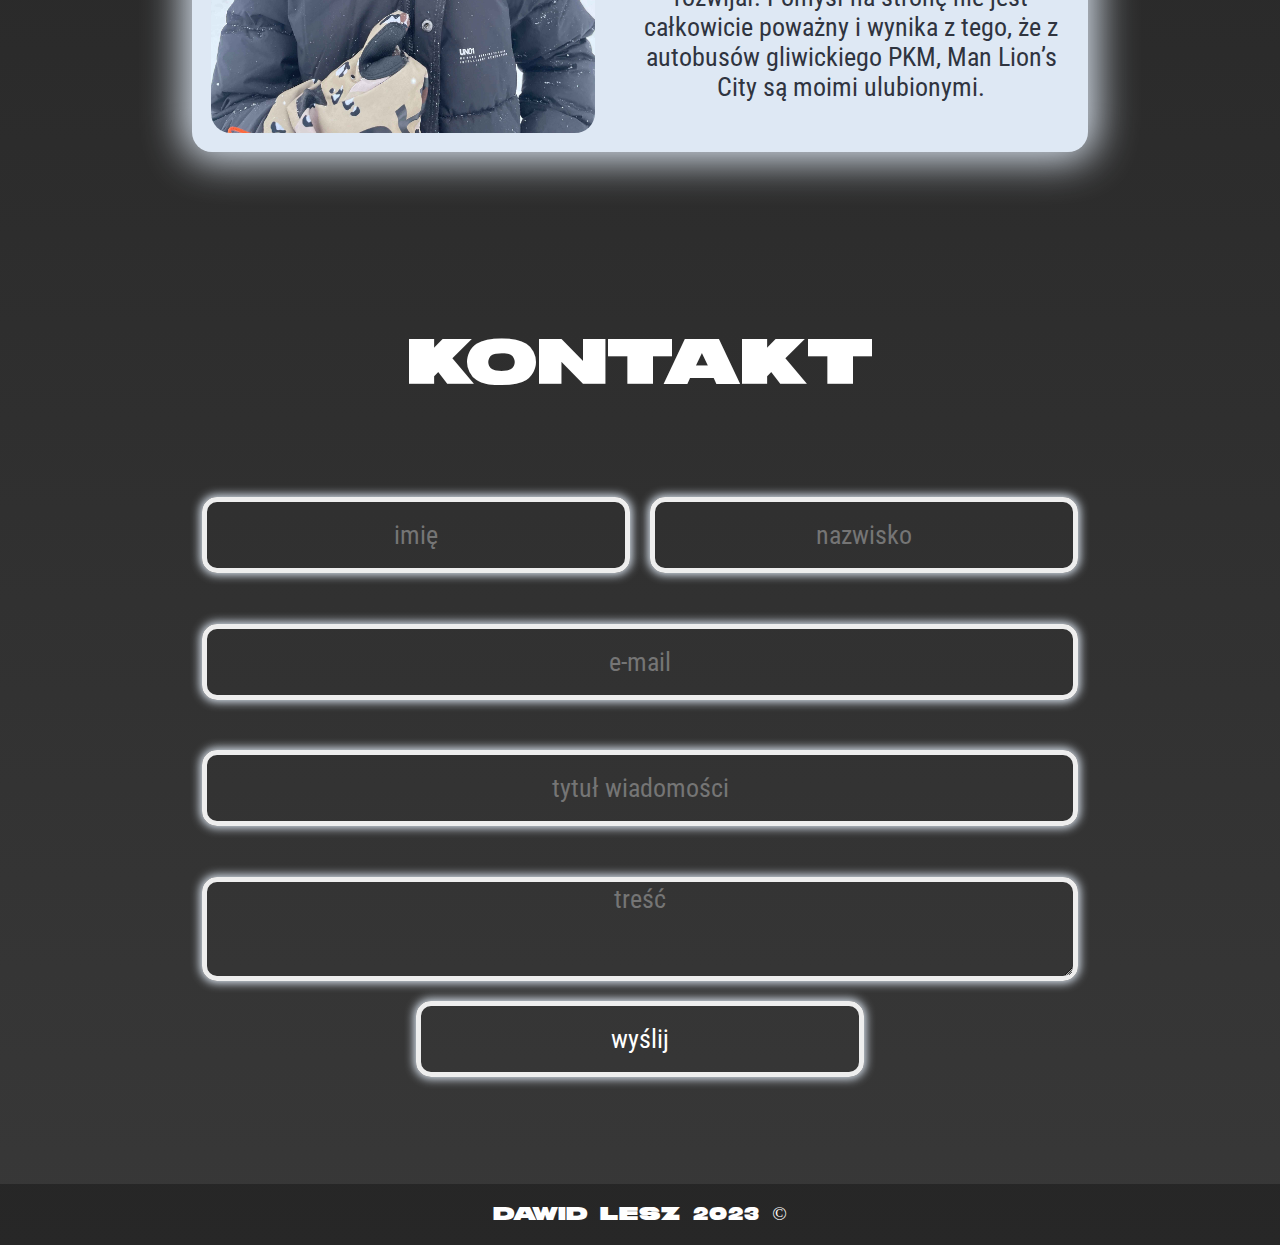
==== commit 740c7a24: "changes to gallery and favicon" ====
--- a/index.html
+++ b/index.html
@@ -8,6 +8,7 @@
     <meta name="keywords" content="man lion's, lion's city, man lion's city, man lion's city hybrid">
     <meta name="theme-color" content="#000"/>
     <title>MAN Fanpage</title>
+    <link rel="icon" type="image/x-icon" href="favicon.svg">
     <link rel="stylesheet" href="style.css">
     <script src="script.js" defer></script>
 </head>
--- a/style.css
+++ b/style.css
@@ -246,12 +246,21 @@
 table td,
 th {
     border: 1px solid white;
-    padding: 10px;
+    padding: 1vw;
+    flex-grow: unset;
 }
 
 
 table tr {
     height: 100px;
+}
+
+table tr:hover {
+    text-decoration: underline;
+}
+
+table tr:first-child:hover{
+    text-decoration: none;
 }
 
 table {
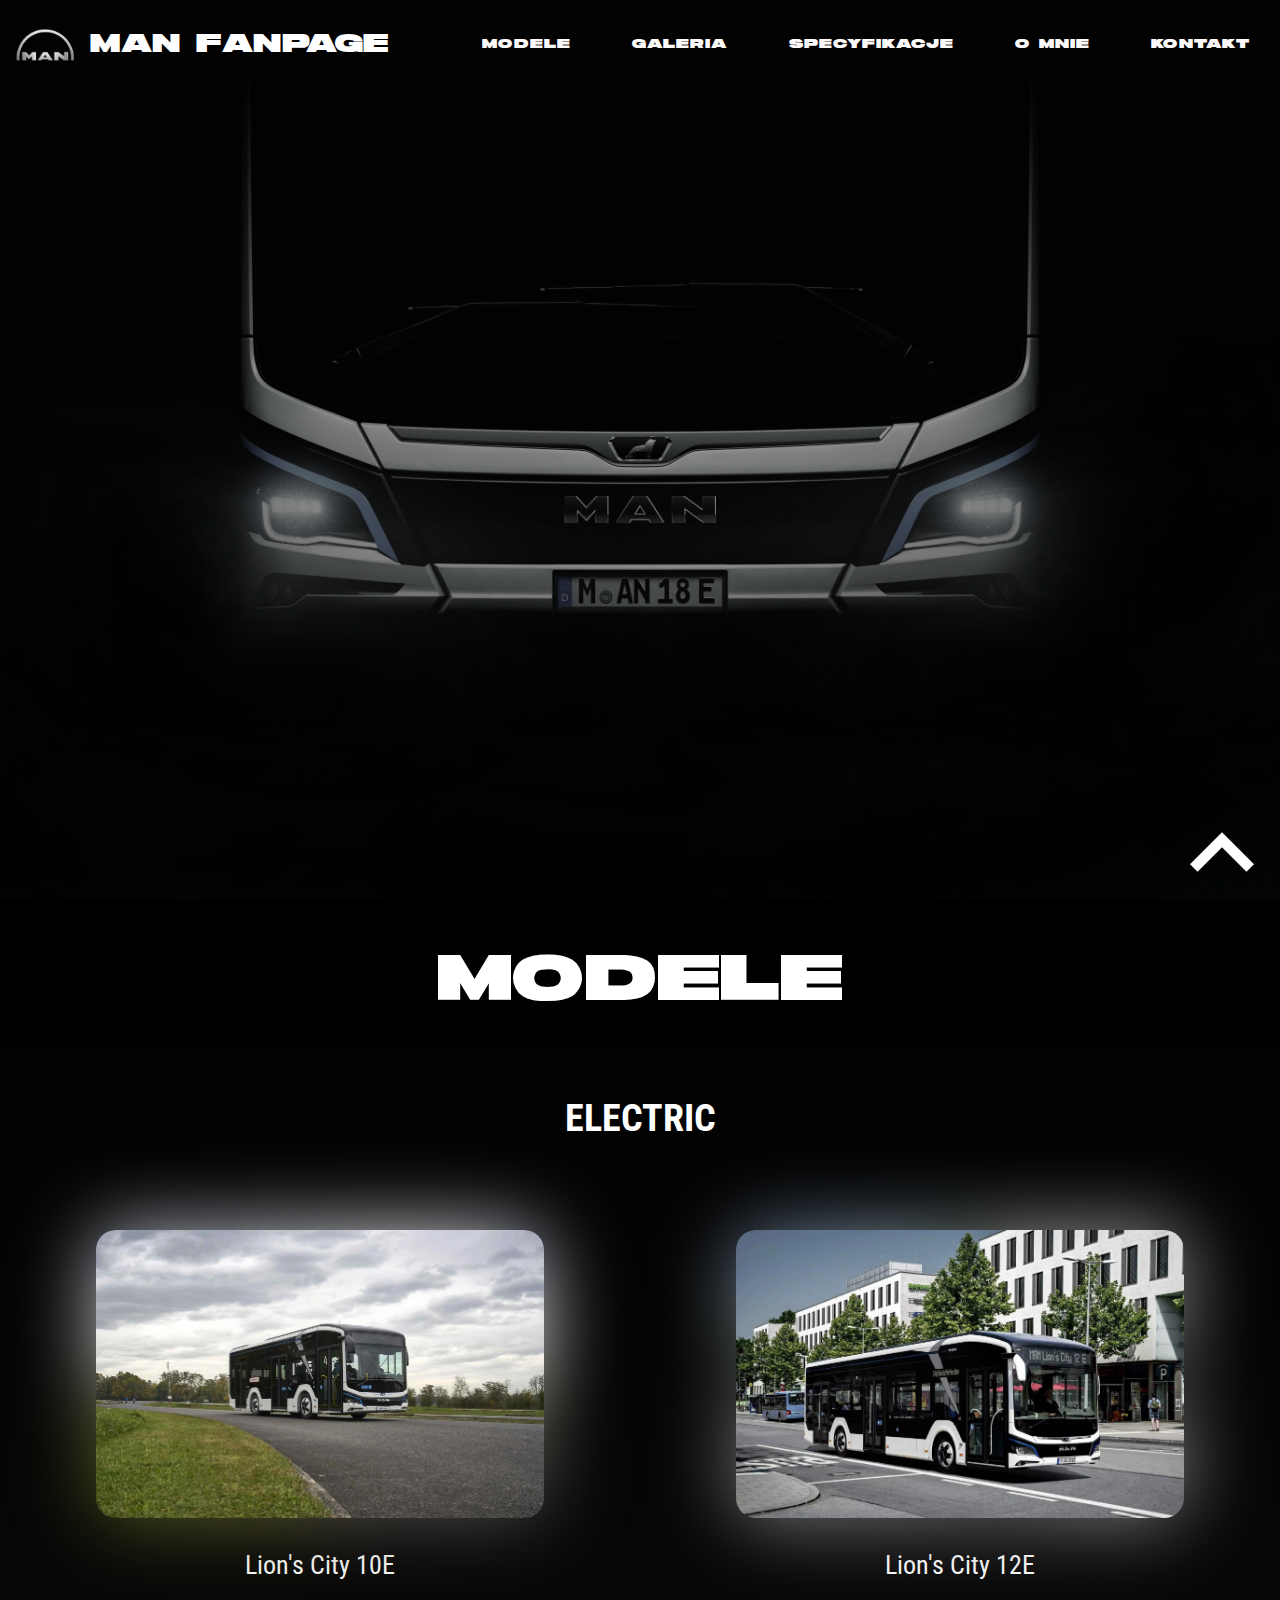
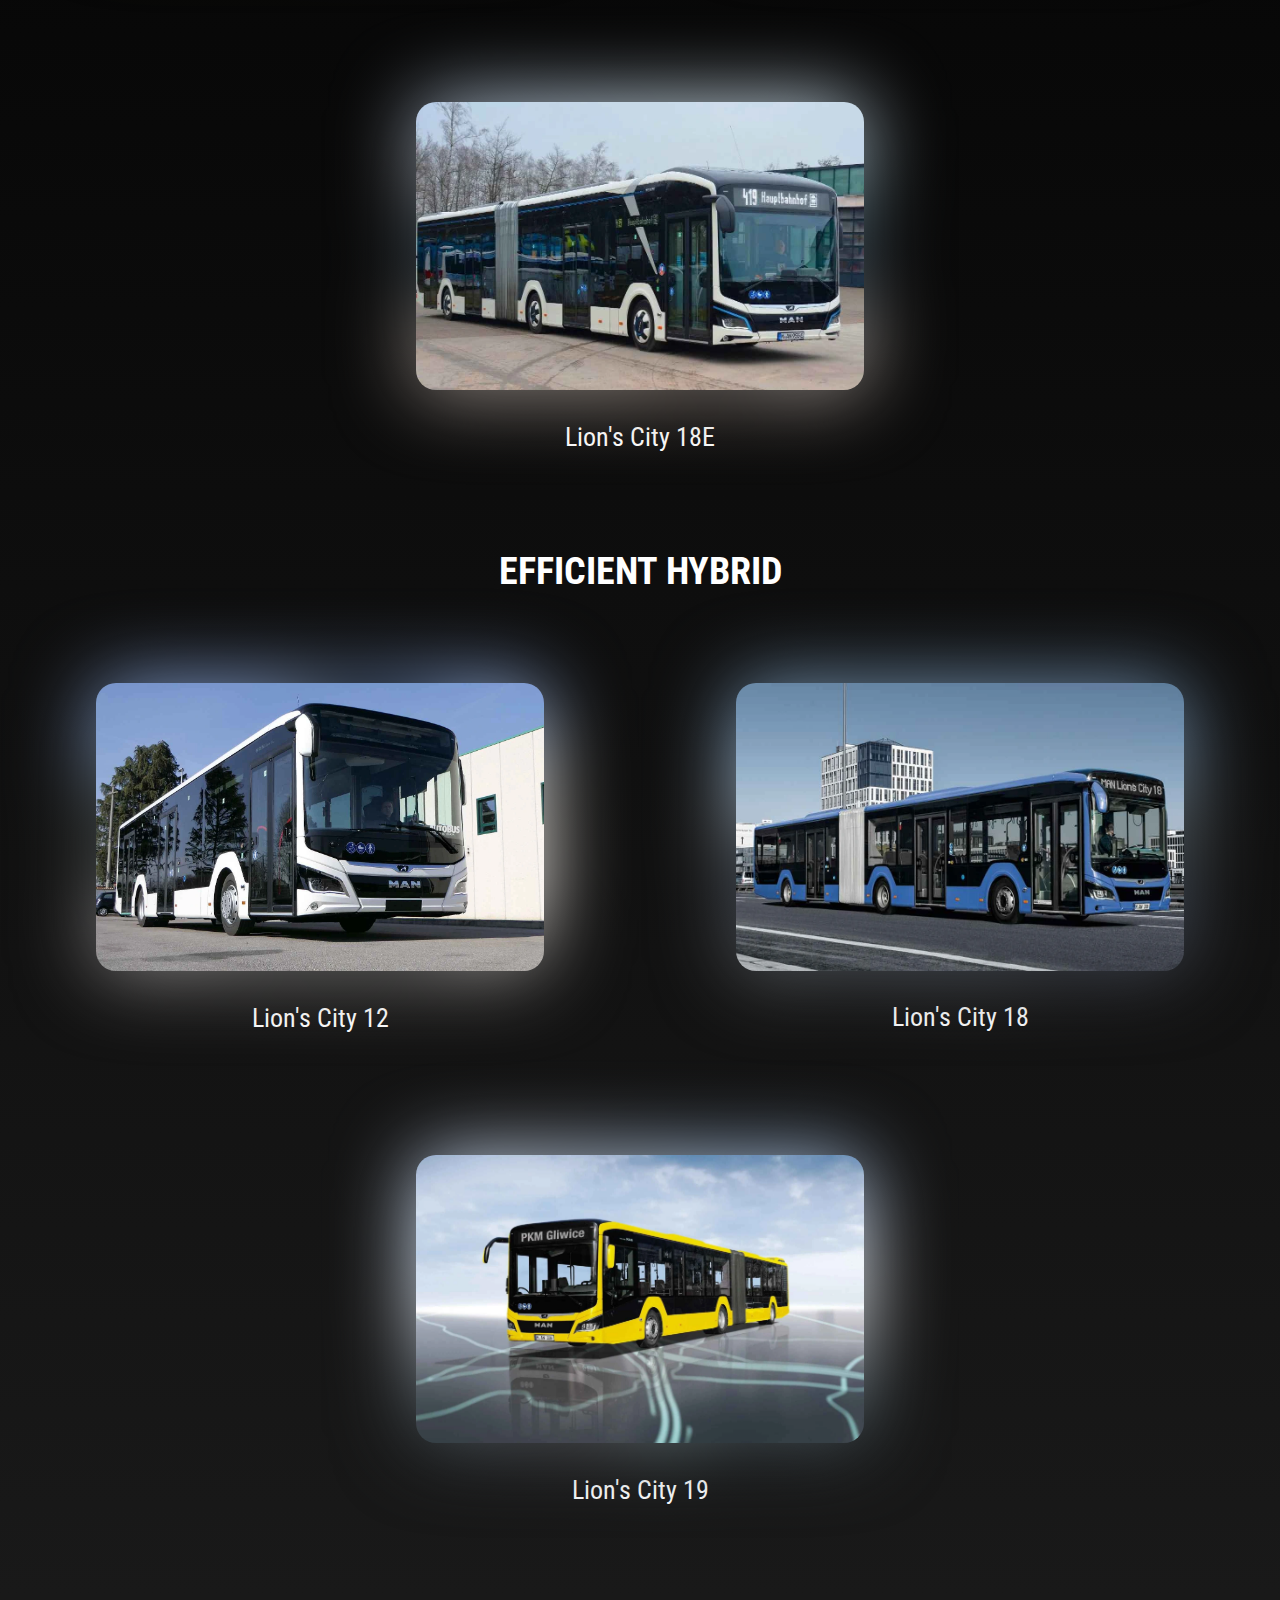
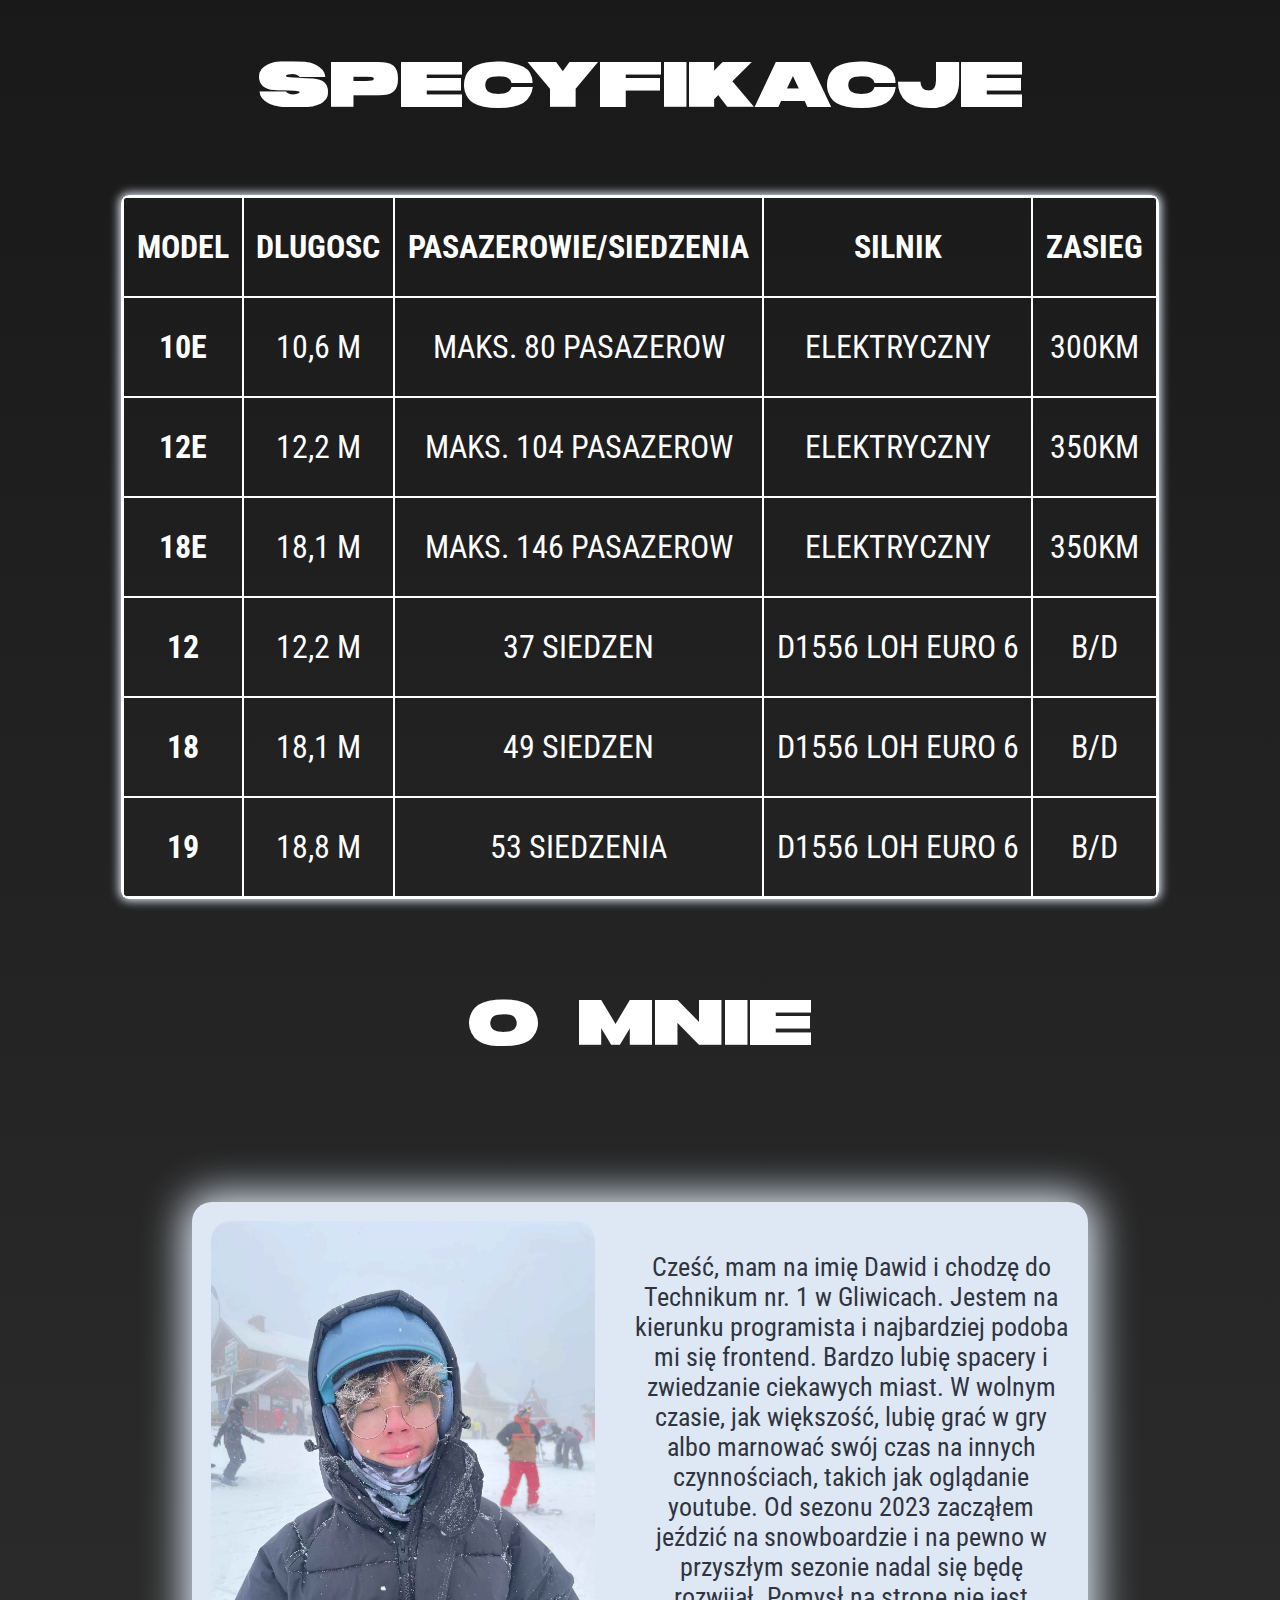
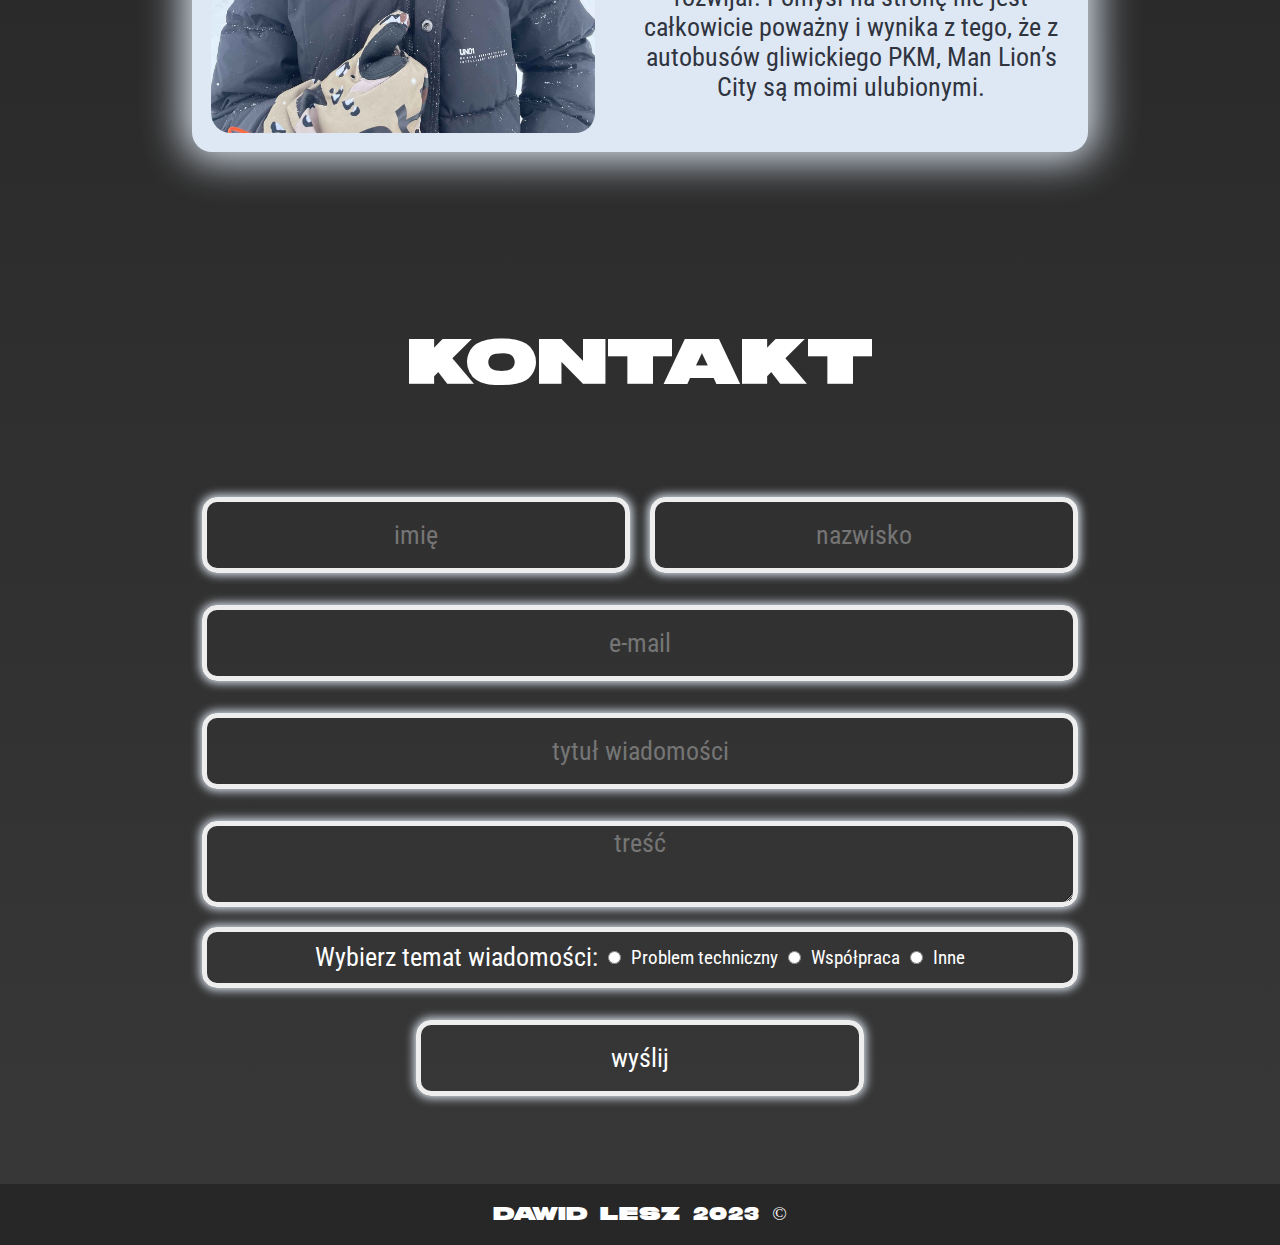
==== commit 92f88f17: "changed flex to grid in gallery, added radio in form" ====
--- a/index.html
+++ b/index.html
@@ -99,46 +99,46 @@
                             <th>ZASIEG</th>
                         </tr>
                         <tr>
-                            <th>10E</th>
-                            <td>10,6 M</td>
-                            <td>MAKS. 80 PASAZEROW</td>
-                            <td>ELEKTRYCZNY</td>
-                            <td>300KM</td>
+                            <th><a href="https://www.man.eu/ntg_media/media/pl/content_medien/doc/bw_master/bus_1/datenblaetter/man_datenblatt_lionscity_10e_EN.pdf" target="_blank">10E</a></th>
+                            <td><a href="https://www.man.eu/ntg_media/media/pl/content_medien/doc/bw_master/bus_1/datenblaetter/man_datenblatt_lionscity_10e_EN.pdf" target="_blank">10,6 M</a></td>
+                            <td><a href="https://www.man.eu/ntg_media/media/pl/content_medien/doc/bw_master/bus_1/datenblaetter/man_datenblatt_lionscity_10e_EN.pdf" target="_blank">MAKS. 80 PASAZEROW</a></td>
+                            <td><a href="https://www.man.eu/ntg_media/media/pl/content_medien/doc/bw_master/bus_1/datenblaetter/man_datenblatt_lionscity_10e_EN.pdf" target="_blank">ELEKTRYCZNY</a></td>
+                            <td><a href="https://www.man.eu/ntg_media/media/pl/content_medien/doc/bw_master/bus_1/datenblaetter/man_datenblatt_lionscity_10e_EN.pdf" target="_blank">300KM</a></td>
                         </tr>
                         <tr>
-                            <th>12E</th>
-                            <td>12,2 M</td>
-                            <td>MAKS. 104 PASAZEROW</td>
-                            <td>ELEKTRYCZNY</td>
-                            <td>350KM</td>
+                            <th><a href="https://www.man.eu/ntg_media/media/pl/content_medien/doc/bw_master/bus_1/datenblaetter/man_datenblatt_lionscity_12e.pdf" target="_blank">12E</a></th>
+                            <td><a href="https://www.man.eu/ntg_media/media/pl/content_medien/doc/bw_master/bus_1/datenblaetter/man_datenblatt_lionscity_12e.pdf" target="_blank">12,2 M</a></td>
+                            <td><a href="https://www.man.eu/ntg_media/media/pl/content_medien/doc/bw_master/bus_1/datenblaetter/man_datenblatt_lionscity_12e.pdf" target="_blank">MAKS. 104 PASAZEROW</a></td>
+                            <td><a href="https://www.man.eu/ntg_media/media/pl/content_medien/doc/bw_master/bus_1/datenblaetter/man_datenblatt_lionscity_12e.pdf" target="_blank">ELEKTRYCZNY</a></td>
+                            <td><a href="https://www.man.eu/ntg_media/media/pl/content_medien/doc/bw_master/bus_1/datenblaetter/man_datenblatt_lionscity_12e.pdf" target="_blank">350KM</a></td>
                         </tr>
                         <tr>
-                            <th>18E</th>
-                            <td>18,1 M</td>
-                            <td>MAKS. 146 PASAZEROW</td>
-                            <td>ELEKTRYCZNY</td>
-                            <td>350KM</td>
+                            <th><a href="https://www.man.eu/ntg_media/media/pl/content_medien/doc/bw_master/bus_1/datenblaetter/20201110_Bus_Datenblatt_18E.pdf" target="_blank">18E</a></th>
+                            <td><a href="https://www.man.eu/ntg_media/media/pl/content_medien/doc/bw_master/bus_1/datenblaetter/20201110_Bus_Datenblatt_18E.pdf" target="_blank">18,1 M</a></td>
+                            <td><a href="https://www.man.eu/ntg_media/media/pl/content_medien/doc/bw_master/bus_1/datenblaetter/20201110_Bus_Datenblatt_18E.pdf" target="_blank">MAKS. 146 PASAZEROW</a></td>
+                            <td><a href="https://www.man.eu/ntg_media/media/pl/content_medien/doc/bw_master/bus_1/datenblaetter/20201110_Bus_Datenblatt_18E.pdf" target="_blank">ELEKTRYCZNY</a></td>
+                            <td><a href="https://www.man.eu/ntg_media/media/pl/content_medien/doc/bw_master/bus_1/datenblaetter/20201110_Bus_Datenblatt_18E.pdf" target="_blank">350KM</a></td>
                         </tr>
                         <tr>
-                            <th>12</th>
-                            <td>12,2 M</td>
-                            <td>37 SIEDZEN</td>
-                            <td>D1556 LOH EURO 6</td>
-                            <td>B/D</td>
+                            <th><a href="https://www.man.eu/ntg_media/media/pl/content_medien/doc/bw_master/bus_1/datenblaetter/man_lions_city_12.pdf" target="_blank">12</a></th>
+                            <td><a href="https://www.man.eu/ntg_media/media/pl/content_medien/doc/bw_master/bus_1/datenblaetter/man_lions_city_12.pdf" target="_blank">12,2 M</a></td>
+                            <td><a href="https://www.man.eu/ntg_media/media/pl/content_medien/doc/bw_master/bus_1/datenblaetter/man_lions_city_12.pdf" target="_blank">37 SIEDZEN</a></td>
+                            <td><a href="https://www.man.eu/ntg_media/media/pl/content_medien/doc/bw_master/bus_1/datenblaetter/man_lions_city_12.pdf" target="_blank">D1556 LOH EURO 6</a></td>
+                            <td><a href="https://www.man.eu/ntg_media/media/pl/content_medien/doc/bw_master/bus_1/datenblaetter/man_lions_city_12.pdf" target="_blank">B/D</a></td>
                         </tr>
                         <tr>
-                            <th>18</th>
-                            <td>18,1 M</td>
-                            <td>49 SIEDZEN</td>
-                            <td>D1556 LOH EURO 6</td>
-                            <td>B/D</td>
+                            <th><a href="https://www.man.eu/ntg_media/media/pl/content_medien/doc/bw_master/bus_1/datenblaetter/man_lions_city_18.pdf" target="_blank">18</a></th>
+                            <td><a href="https://www.man.eu/ntg_media/media/pl/content_medien/doc/bw_master/bus_1/datenblaetter/man_lions_city_18.pdf" target="_blank">18,1 M</a></td>
+                            <td><a href="https://www.man.eu/ntg_media/media/pl/content_medien/doc/bw_master/bus_1/datenblaetter/man_lions_city_18.pdf" target="_blank">49 SIEDZEN</a></td>
+                            <td><a href="https://www.man.eu/ntg_media/media/pl/content_medien/doc/bw_master/bus_1/datenblaetter/man_lions_city_18.pdf" target="_blank">D1556 LOH EURO 6</a></td>
+                            <td><a href="https://www.man.eu/ntg_media/media/pl/content_medien/doc/bw_master/bus_1/datenblaetter/man_lions_city_18.pdf" target="_blank">B/D</a></td>
                         </tr>
                         <tr>
-                            <th>19</th>
-                            <td>18,8 M</td>
-                            <td>53 SIEDZENIA</td>
-                            <td>D1556 LOH EURO 6</td>
-                            <td>B/D</td>
+                            <th><a href="https://www.man.eu/ntg_media/media/pl/content_medien/doc/bw_master/bus_1/datenblaetter/man_lions_city_19_de.pdf" target="_blank">19</a></th>
+                            <td><a href="https://www.man.eu/ntg_media/media/pl/content_medien/doc/bw_master/bus_1/datenblaetter/man_lions_city_19_de.pdf" target="_blank">18,8 M</a></td>
+                            <td><a href="https://www.man.eu/ntg_media/media/pl/content_medien/doc/bw_master/bus_1/datenblaetter/man_lions_city_19_de.pdf" target="_blank">53 SIEDZENIA</a></td>
+                            <td><a href="https://www.man.eu/ntg_media/media/pl/content_medien/doc/bw_master/bus_1/datenblaetter/man_lions_city_19_de.pdf" target="_blank">D1556 LOH EURO 6</a></td>
+                            <td><a href="https://www.man.eu/ntg_media/media/pl/content_medien/doc/bw_master/bus_1/datenblaetter/man_lions_city_19_de.pdf" target="_blank">B/D</a></td>
                         </tr>
                     </table>
                 </article>
@@ -159,13 +159,23 @@
                 <article>
                     <form action="thanks.html">
                         <div>
-                        <input type="text" id="imie" name="nazwisko" placeholder="imię">
-                        <input type="text" id="nazwisko" name="nazwisko" placeholder="nazwisko">
+                        <input type="text" id="imie" name="nazwisko" placeholder="imię" required>
+                        <input type="text" id="nazwisko" name="nazwisko" placeholder="nazwisko" required>
                     </div>
-                        <input type="text" id="email" name="email" placeholder="e-mail">
-                        <input type="text" id="tytul" name="tytul" placeholder="tytuł wiadomości">
-                        <textarea id="tresc" name="tresc" placeholder="treść"></textarea>
-                        <input type="submit" id="wyslij" name="wyslij" value="wyślij" >
+                        <input type="text" id="email" name="email" placeholder="e-mail" required>
+                        <input type="text" id="tytul" name="tytul" placeholder="tytuł wiadomości" required>
+                        <textarea id="tresc" name="tresc" placeholder="treść" required></textarea>
+                    <div id="radio">
+                        <p>Wybierz temat wiadomości: </p>
+                        <input type="radio" id="probtech" name="radio" value="1" required>
+                        <label for="probtech">Problem techniczny</label>
+                        <input type="radio" id="wspolpraca" name="radio" value="2">
+                        <label for="wspolpraca">Współpraca</label>
+                        <input type="radio" id="inne" name="radio" value="3">
+                        <label for="inne">Inne</label>
+                    </div>
+                    <input type="submit" id="wyslij" name="wyslij" value="wyślij">
+
                     </form>
                 </article>
             </section>
--- a/style.css
+++ b/style.css
@@ -29,15 +29,6 @@
 
 html {
     scroll-behavior: smooth;
-}
-
-img{
-    user-drag: none;
-    -webkit-user-drag: none;
-    user-select: none;
-    -moz-user-select: none;
-    -webkit-user-select: none;
-    -ms-user-select: none;
 }
 
 header {
@@ -203,7 +194,7 @@
 
 .zdjmod {
     width: 35vw;
-    height: fit-content;
+    height: auto;
     border-radius: 20px;
     position: relative;
     z-index: 2;
@@ -237,7 +228,7 @@
     -webkit-filter: blur(40px);
     filter: blur(40px);
     width: 35vw;
-    height: fit-content;
+    height: auto;
     border-radius: 20px;
 }
 
@@ -250,6 +241,11 @@
     flex-grow: unset;
 }
 
+table a{
+    text-decoration: none;
+    color: white;
+}
+
 
 table tr {
     height: 100px;
@@ -294,7 +290,7 @@
 
 #aboutme img {
     width: 30vw;
-    height: fit-content;
+    height: auto;
     flex-basis: 30%;
     border-radius: 20px;
     margin: 1.5vw;
@@ -354,6 +350,33 @@
     flex-basis: 100%;
 }
 
+#radio{
+    flex-basis: 100%;
+    display: flex;
+    justify-content: center;
+    height: 4vw;
+    width: 70vw;
+    align-items: center;
+    border: 5px solid #EEEEEE;
+    box-shadow: 0px 0px 10px 2px #DEE8F4;
+    border-radius: 15px;
+    margin: 10px;
+    padding-left: 2vh;
+    padding-right: 2vh;
+}
+
+#radio label{
+    font-size: 1.5vw;
+}
+
+#radio p{
+    font-size: 2vw;
+}
+
+#radio input{
+    box-shadow: none;
+}
+
 #wyslij {
     flex-basis: 50%;
     margin-left: auto;
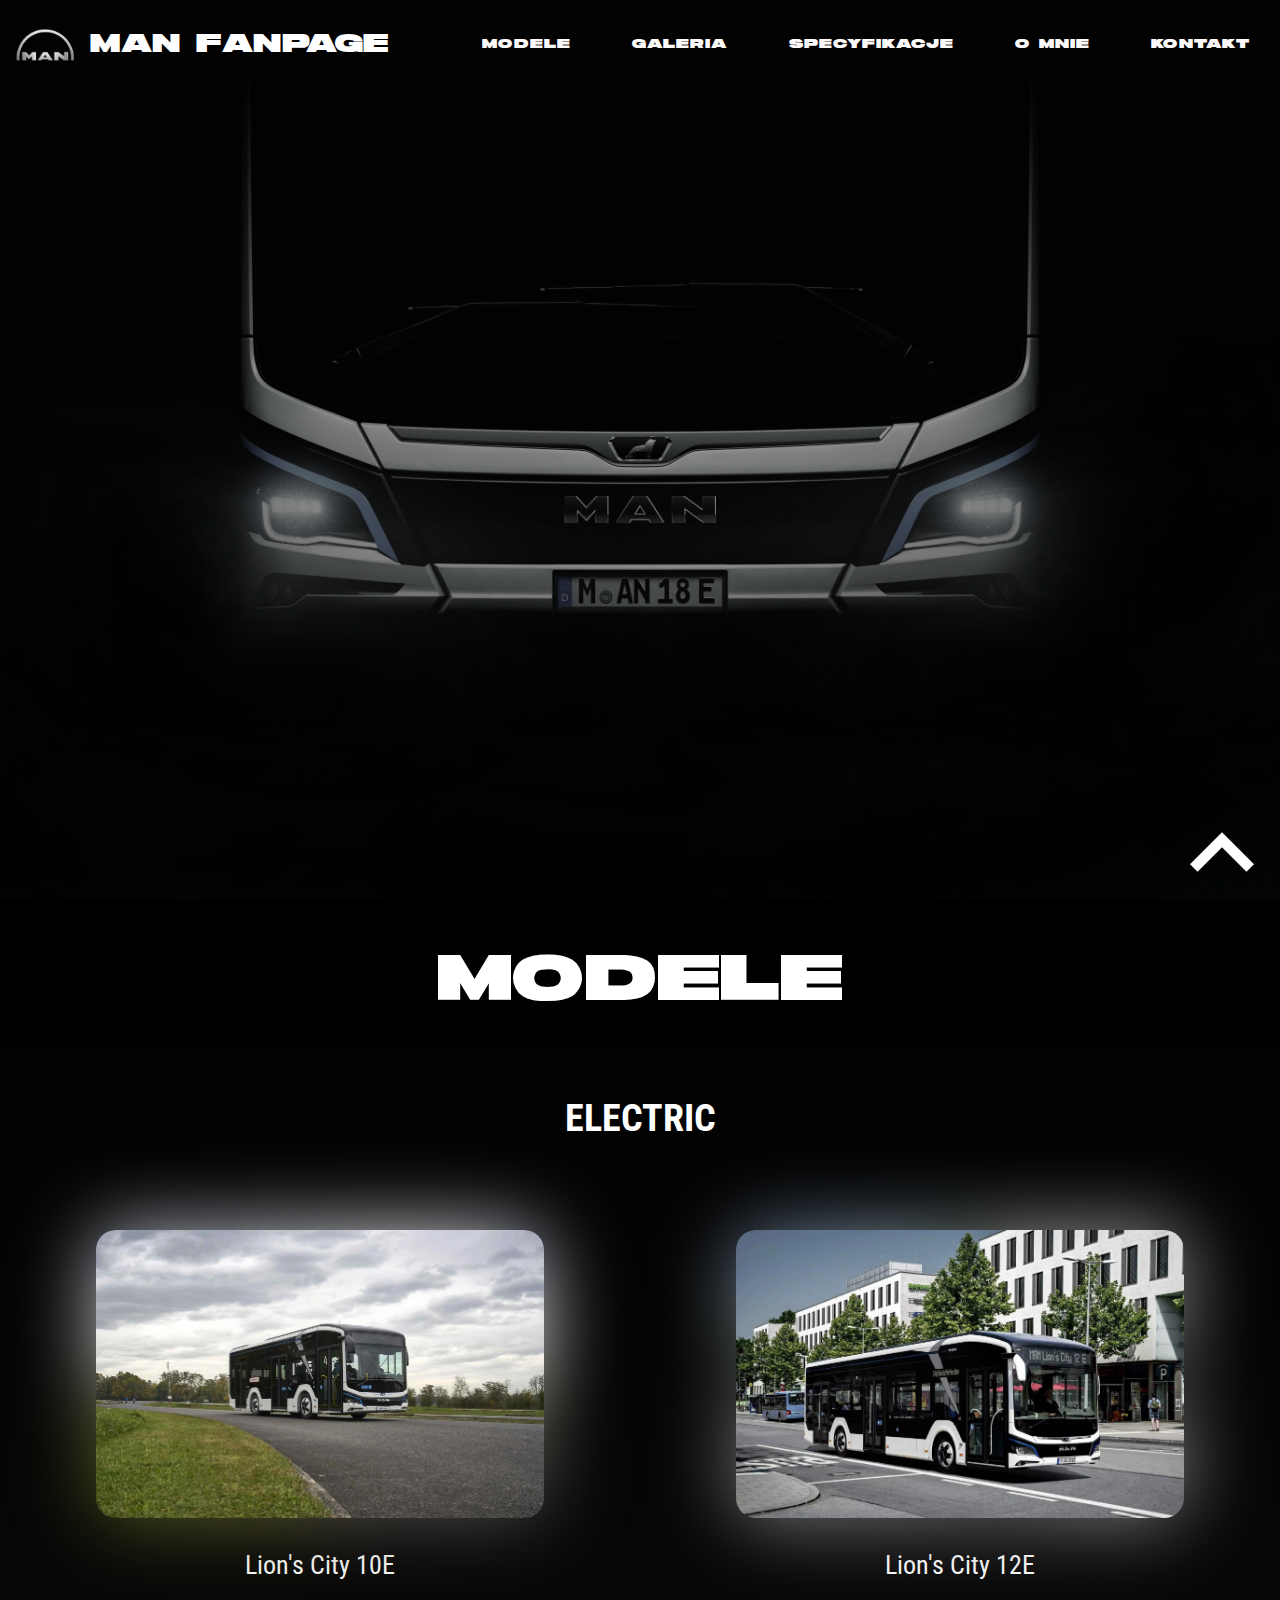
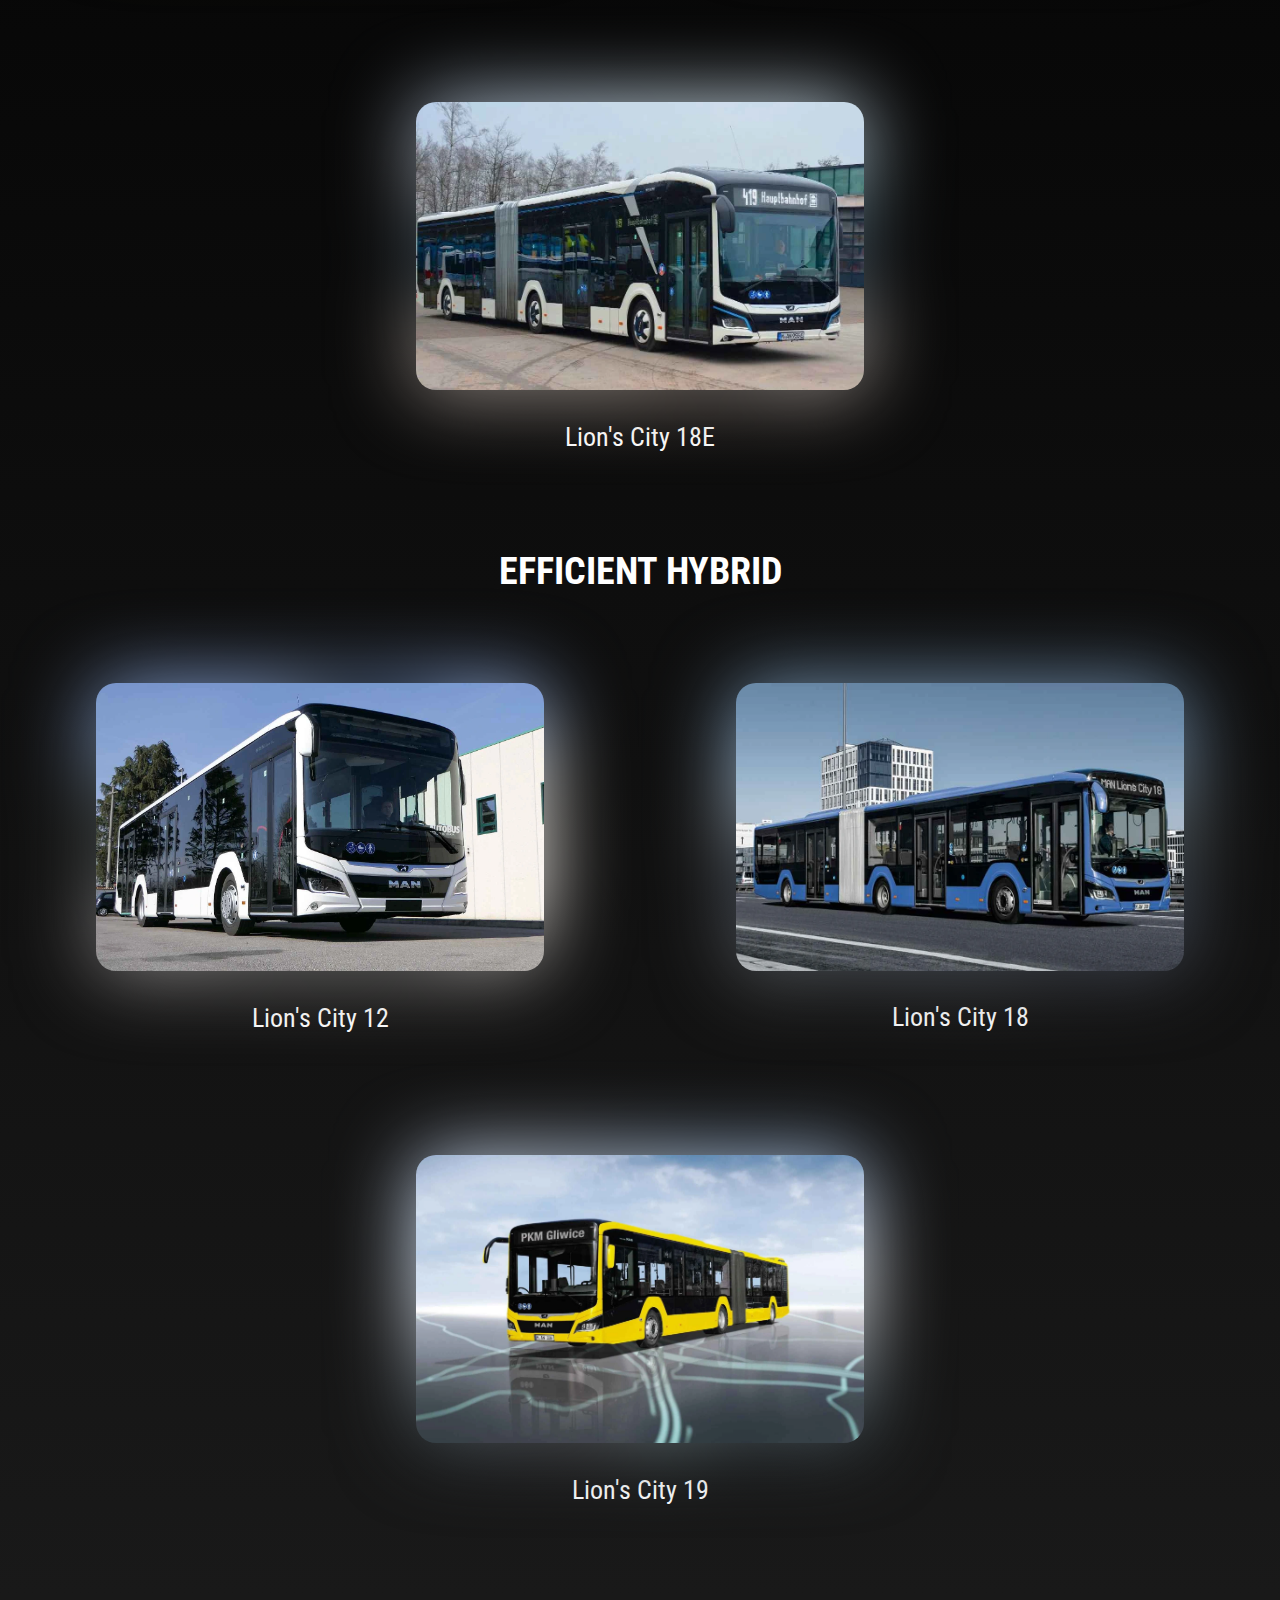
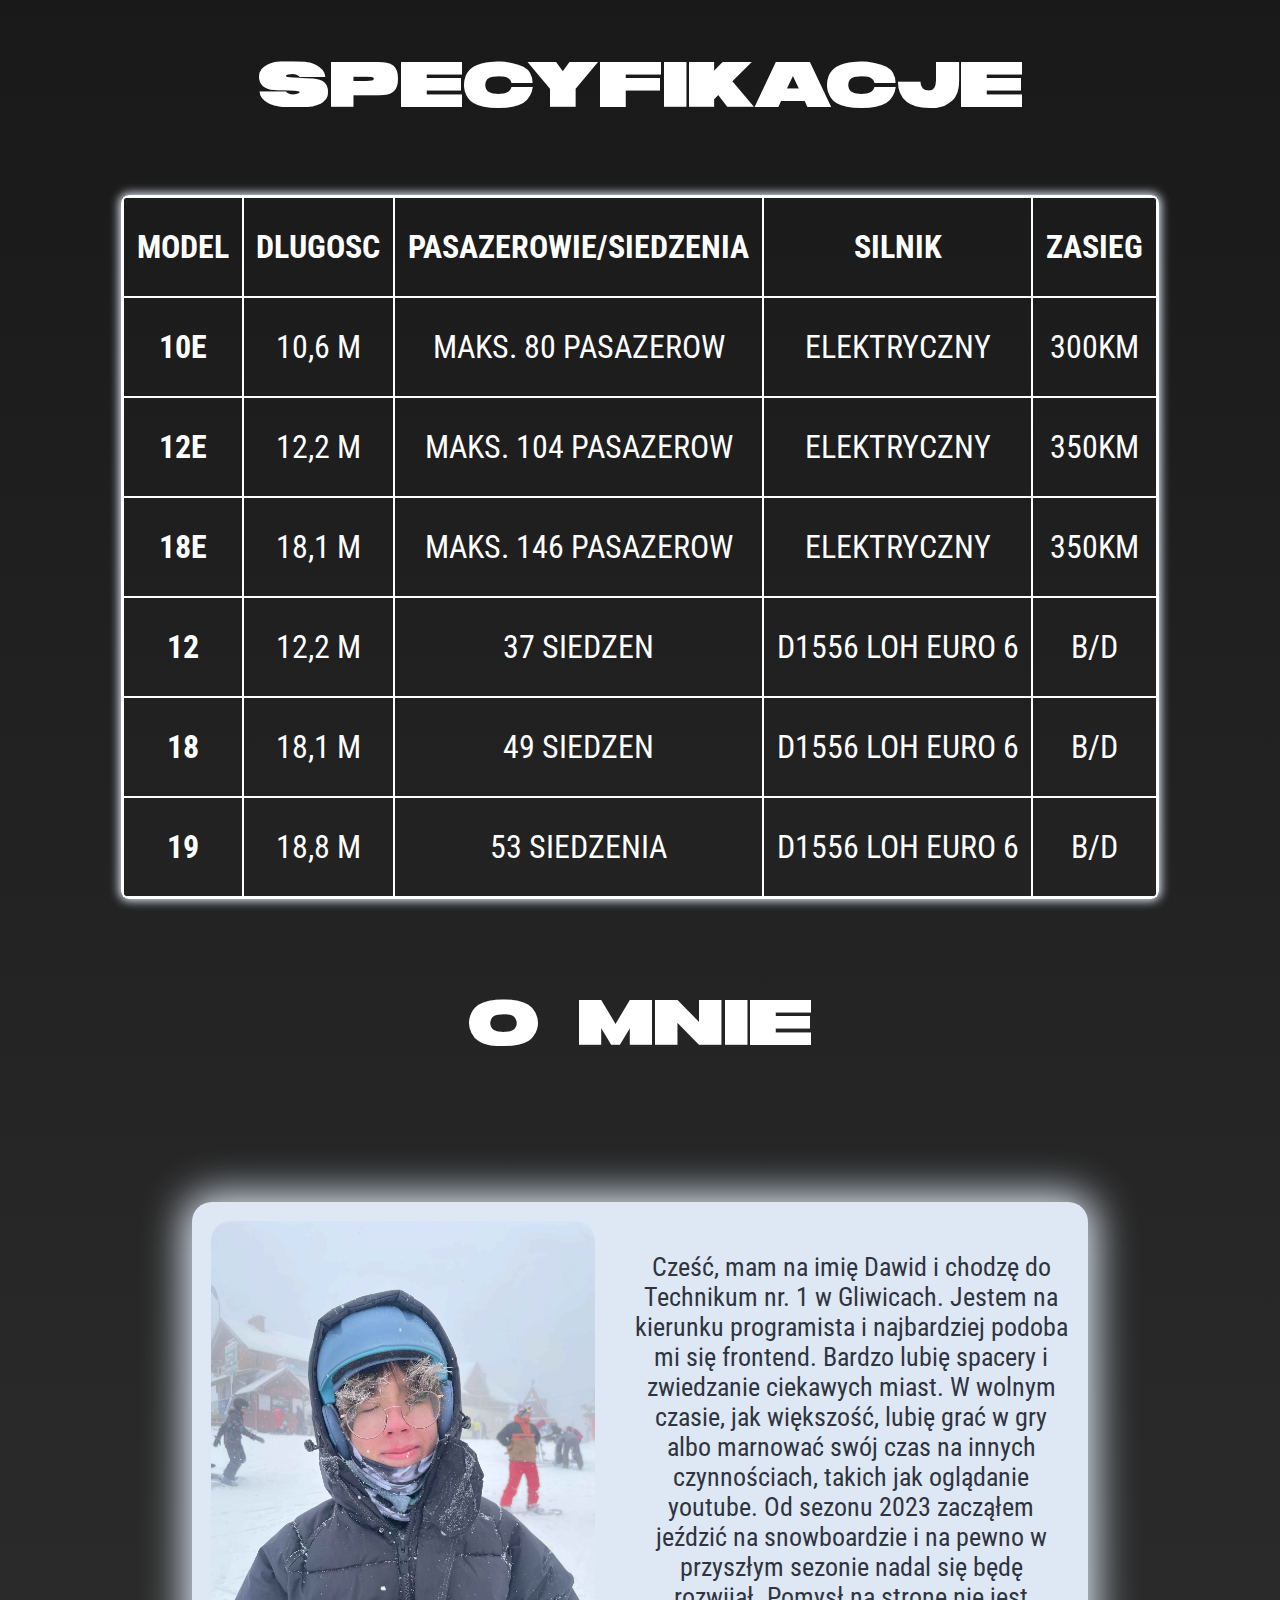
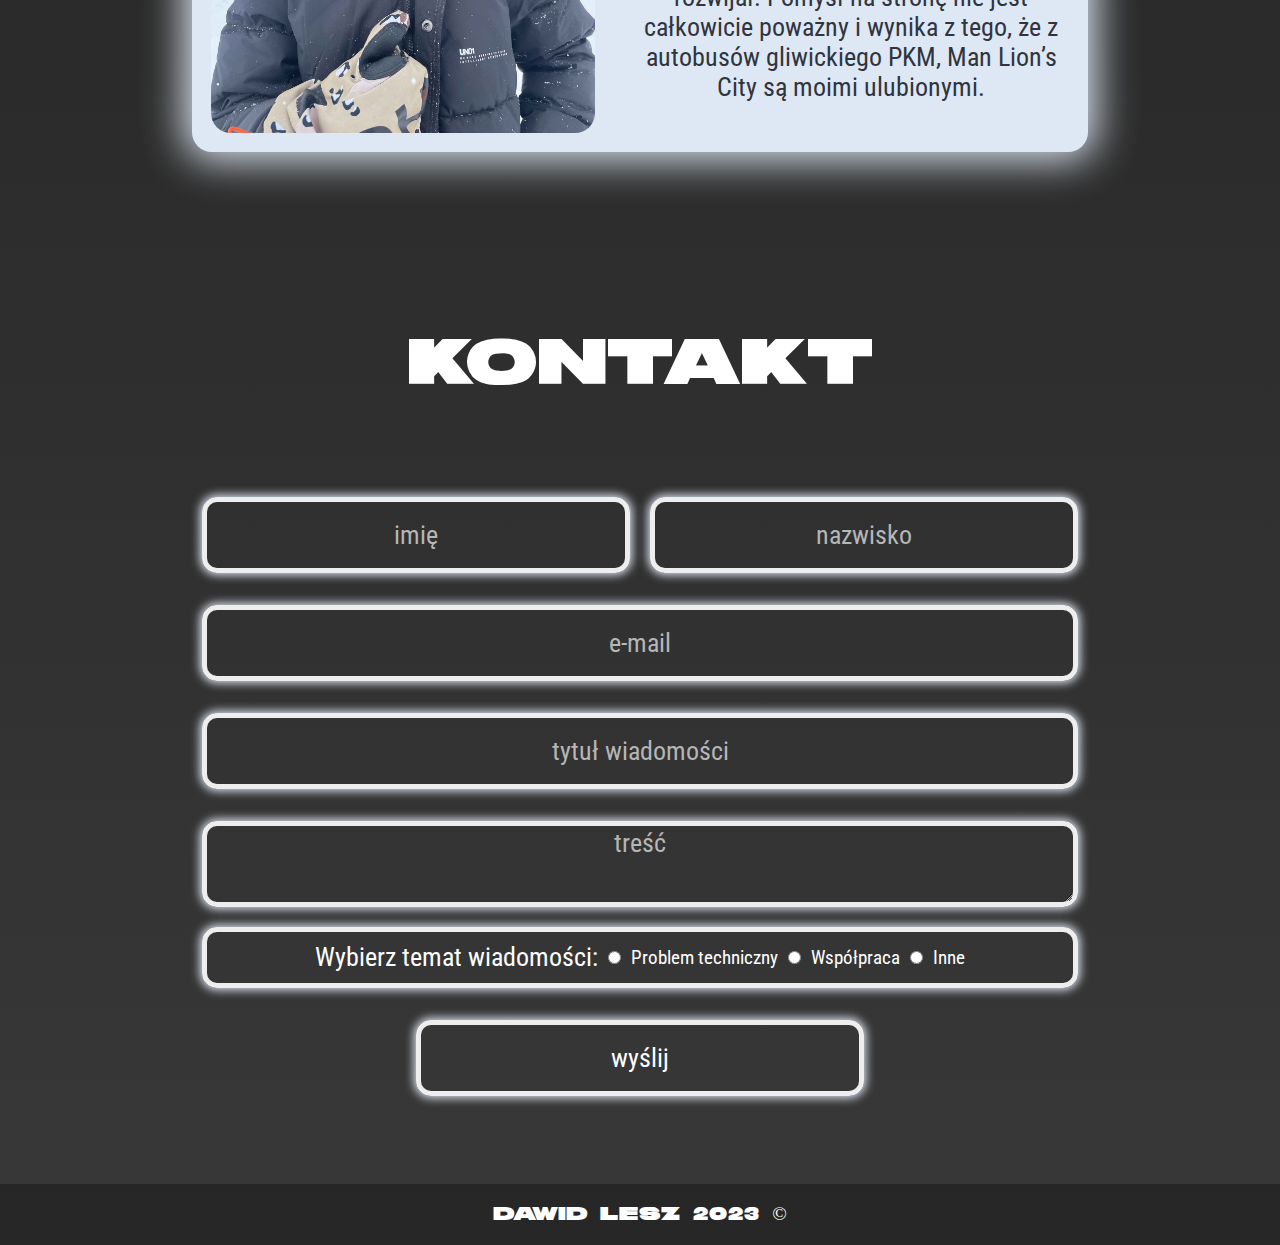
==== commit 76b6c2a5: "semantic correctness" ====
--- a/index.html
+++ b/index.html
@@ -6,7 +6,7 @@
     <meta name="viewport" content="width=device-width, initial-scale=1.0">
     <meta name="description" content="MAN Fanpage to strona poświęcona autobusom marki MAN">
     <meta name="keywords" content="man lion's, lion's city, man lion's city, man lion's city hybrid">
-    <meta name="theme-color" content="#000"/>
+    <meta name="theme-color" content="#000">
     <title>MAN Fanpage</title>
     <link rel="icon" type="image/x-icon" href="favicon.svg">
     <link rel="stylesheet" href="style.css">
@@ -37,7 +37,7 @@
             <section id="modele">
                 <h1>MODELE</h1>
                     <article>
-                        <h2 id="categ">ELECTRIC</h2>
+                        <h2 class="categ">ELECTRIC</h2>
                         <div>
                             <a href="10E.html">
                                 <img class="zdjmod" src="models_img/10E.webp" alt="zdjecie modelu 10E">
@@ -61,7 +61,7 @@
                         </div>
                     </article>
                     <article>
-                        <h2 id="categ">EFFICIENT HYBRID</h2>
+                        <h2 class="categ">EFFICIENT HYBRID</h2>
                         <div>
                             <a href="12.html">
                                 <img class="zdjmod" src="models_img/12.webp" alt="zdjecie modelu 12">
@@ -90,7 +90,7 @@
             <section id="specs">
                 <h1>SPECYFIKACJE</h1>
                 <article>
-                    <table cellspacing="0">
+                    <table>
                         <tr>
                             <th>MODEL</th>
                             <th>DLUGOSC</th>
@@ -180,7 +180,7 @@
                 </article>
             </section>
             <footer>
-                <p>DAWID LESZ 2023 &copy</p>
+                <p>DAWID LESZ 2023 &copy;</p>
             </footer>
         </main>
         
--- a/style.css
+++ b/style.css
@@ -198,16 +198,14 @@
     border-radius: 20px;
     position: relative;
     z-index: 2;
-    transition: all 1s;
+    transition: all 0.5s;
 }
 
 .zdjmod:hover {
     transform: scale(1.1);
-    transition: all 1s;
+    transition: all 0.5s;
     opacity: 20%;
 }
-
-
 
 #modele article div {
     flex-basis: 30%;
@@ -216,7 +214,7 @@
     font-size: 2vw;
 }
 
-#categ {
+.categ {
     flex-basis: 100%;
     font-size: 3vw;
 }
@@ -234,6 +232,8 @@
 
 
 
+
+
 table td,
 th {
     border: 1px solid white;
@@ -260,6 +260,7 @@
 }
 
 table {
+    border-spacing: 0;
     border: 2px solid white;
     box-shadow: 0px 0px 10px 2px #DEE8F4;
     border-radius: 8px;
@@ -387,6 +388,10 @@
     transform: translateY(5px);
 }
 
+#wyslij:hover{
+    cursor: pointer;
+}
+
 form input,
 textarea {
     border-radius: 15px;
@@ -399,10 +404,21 @@
     box-shadow: 0px 0px 10px 2px #DEE8F4;
 }
 
+form input::placeholder, textarea::placeholder{
+    color: #b6b6b6;
+}
+
+
+
 form input {
     height: fit-content;
     padding: 2vh;
 }
+form input:focus, textarea:focus{
+    outline: none;
+    background-color: rgba(0, 0, 0, 0.15);
+}
+
 
 form div {
     display: flex;
